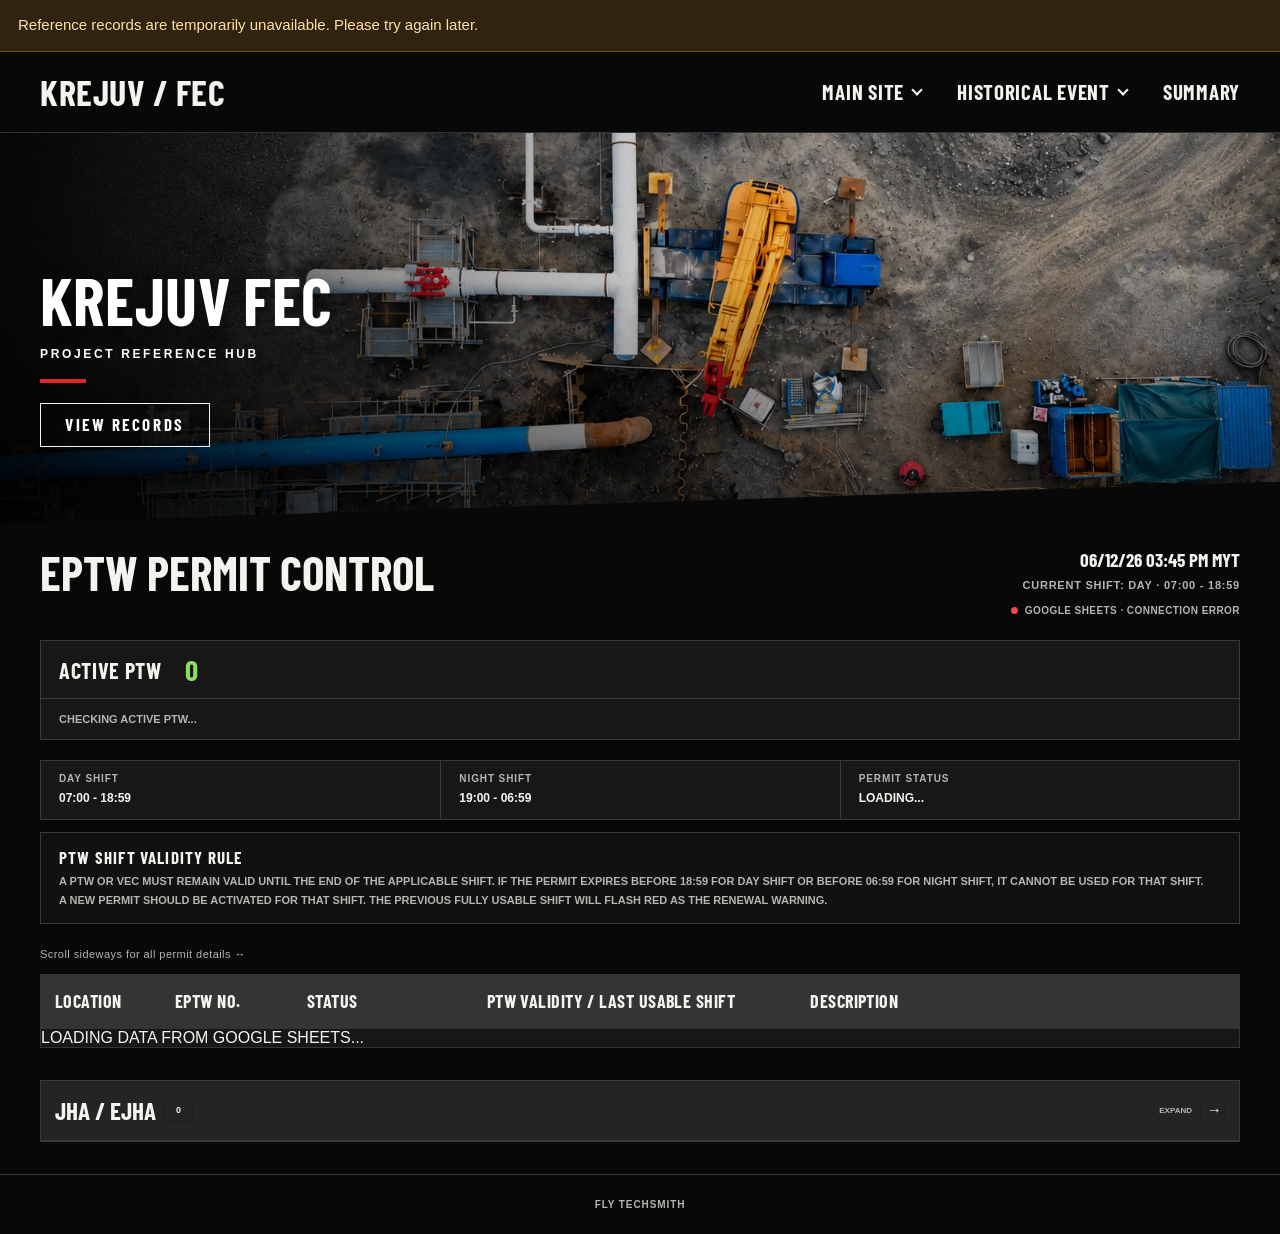
==== index.html @ c91d9a37 "Apply approved industrial theme, photo headers and grouped reference navigation" ====
<!DOCTYPE html>
<html lang="en">

<head>
<meta name="referrer" content="no-referrer">
<meta http-equiv="Content-Security-Policy" content="default-src 'self'; script-src 'self' https://script.google.com/macros/s/ https://script.googleusercontent.com/macros/echo 'sha256-X+Fcyp4tGLknQSuge6B+6JpRHX8fmRHfaYY9aVa7YZg='; connect-src 'none'; frame-src 'none'; style-src 'self' 'unsafe-inline'; img-src 'self' data: https://i.ibb.co; object-src 'none'; base-uri 'none'; form-action 'none'">
<meta charset="UTF-8">

<meta
    name="viewport"
    content="width=device-width, initial-scale=1.0, viewport-fit=cover"
>

<meta name="theme-color" content="#080808">

<title>KREJUV FEC BOOKMARK</title>

<link
    rel="icon"
    type="image/png"
    href="https://i.ibb.co/gbgLwSqg/Chat-GPT-Image-Jul-26-2026-04-53-23-AM-2.png"
>

<link
    rel="shortcut icon"
    type="image/png"
    href="https://i.ibb.co/gbgLwSqg/Chat-GPT-Image-Jul-26-2026-04-53-23-AM-2.png"
>

<link
    rel="apple-touch-icon"
    href="https://i.ibb.co/gbgLwSqg/Chat-GPT-Image-Jul-26-2026-04-53-23-AM-2.png"
>


<style>

/* =========================================================
   ROOT
========================================================= */

:root {
    --bg:#f4f1eb;
    --black:#050505;
    --border:#aaa69f;
    --soft-border:rgba(5,5,5,.10);

    --green:#7fd66f;

    --red:#d00000;
    --red-dark:#980000;
    --red-soft:rgba(208,0,0,.07);

    --amber:#e0a600;

    --outer-margin:30px;
}


/* =========================================================
   RESET
========================================================= */

* {
    margin:0;
    padding:0;
    box-sizing:border-box;
}

html {
    scroll-behavior:smooth;
}

html,
body {
    width:100%;
    min-height:100%;
}

body {
    background:var(--black);
    color:var(--black);
    font-family:Arial,Helvetica,sans-serif;
    overflow-x:hidden;
    overflow-y:auto;
}

button,
a {
    -webkit-tap-highlight-color:transparent;
}

button {
    font-family:inherit;
}


/* =========================================================
   PAGE
========================================================= */

.page {
    width:calc(100% - (var(--outer-margin) * 2));
    min-height:calc(100vh - (var(--outer-margin) * 2));

    margin:var(--outer-margin);

    background:var(--bg);

    overflow:hidden;
}


/* =========================================================
   HERO
========================================================= */

.hero {
    min-height:420px;

    display:flex;
    align-items:center;
    justify-content:center;

    padding:45px 40px;

    text-align:center;
}

.hero-inner {
    width:100%;
}

.hero-title {
    font-family:"Arial Black",Arial,Helvetica,sans-serif;

    font-size:clamp(80px,8.7vw,165px);

    font-weight:900;

    line-height:.80;

    text-transform:uppercase;
}

.krejuv-title {
    display:inline-block;

    letter-spacing:.08em;

    padding-left:.08em;
}

.bookmark-title {
    display:inline-block;

    letter-spacing:-.075em;
}

.hero-subtitle {
    margin-top:35px;

    font-size:clamp(13px,1vw,19px);

    font-weight:700;

    letter-spacing:.16em;
}


/* =========================================================
   DIVIDER
========================================================= */

.section-divider {
    width:100%;
    height:18px;

    background:var(--black);
}


/* =========================================================
   TOP
========================================================= */

.top-section-header {
    display:grid;

    grid-template-columns:1fr 1fr;

    min-height:58px;

    border-bottom:1px solid var(--border);
}

.top-section-header > div {
    display:flex;
    align-items:center;

    padding:0 20px;

    font-family:"Arial Black",Arial,Helvetica,sans-serif;

    font-size:13px;
    font-weight:900;

    letter-spacing:.04em;

    text-transform:uppercase;
}

.top-section-header > div + div {
    border-left:1px solid var(--border);
}

.top-columns {
    display:grid;

    grid-template-columns:1fr 1fr;
}

.top-column {
    min-width:0;

    padding:24px 20px 30px;
}

.top-column + .top-column {
    border-left:1px solid var(--border);
}


/* =========================================================
   MAIN SITE
========================================================= */

.site-item {
    display:block;

    width:fit-content;

    position:relative;

    margin-bottom:7px;

    color:var(--black);

    text-decoration:none;

    font-family:"Arial Black",Arial,Helvetica,sans-serif;

    font-size:clamp(30px,2.45vw,47px);

    font-weight:900;

    line-height:.97;

    letter-spacing:-.055em;

    text-transform:uppercase;

    transition:
        transform .18s ease,
        opacity .18s ease;
}

a.site-item:hover {
    transform:translateX(10px);
}

a.site-item::after {
    content:"↗";

    position:absolute;

    left:calc(100% + 12px);
    top:50%;

    transform:translateY(-50%);

    font-size:.34em;

    opacity:0;

    transition:opacity .18s ease;
}

a.site-item:hover::after {
    opacity:1;
}

.main-site-column:has(a.site-item:hover)
.site-item:not(:hover) {
    opacity:.25;
}

.site-item-static {
    cursor:default;
}

.main-site-separator {
    width:100%;
    height:1px;

    margin:26px 0 18px;

    background:var(--border);
}

.major-activities-label {
    margin-bottom:15px;

    font-family:"Arial Black",Arial,Helvetica,sans-serif;

    font-size:11px;
    font-weight:900;

    letter-spacing:.07em;

    color:rgba(5,5,5,.58);

    text-transform:uppercase;
}

.site-loading {
    font-family:"Arial Black",Arial,Helvetica,sans-serif;

    font-size:16px;
    font-weight:900;

    color:rgba(5,5,5,.40);

    text-transform:uppercase;
}


/* =========================================================
   ACTIVE PTW
========================================================= */

.active-summary-box {
    width:100%;

    border:1px solid var(--soft-border);

    background:rgba(255,255,255,.05);
}

.active-summary-head {
    min-height:50px;

    display:flex;
    align-items:center;
    justify-content:space-between;

    gap:15px;

    padding:12px 14px;

    border-bottom:1px solid var(--soft-border);
}

.active-summary-title {
    font-family:"Arial Black",Arial,Helvetica,sans-serif;

    font-size:14px;
    font-weight:900;

    letter-spacing:.03em;

    text-transform:uppercase;
}

.active-summary-count {
    min-width:31px;
    min-height:25px;

    display:inline-flex;
    align-items:center;
    justify-content:center;

    padding:4px 8px;

    background:var(--green);

    color:var(--black);

    border:1px solid rgba(5,5,5,.25);

    font-family:"Arial Black",Arial,Helvetica,sans-serif;

    font-size:11px;
    font-weight:900;
}

.active-summary-list {
    width:100%;
}

.active-summary-item {
    display:grid;

    grid-template-columns:
        66px
        100px
        minmax(0,1fr);

    align-items:center;

    gap:10px;

    min-height:57px;

    padding:11px 13px;

    color:var(--black);

    text-decoration:none;

    border-bottom:1px solid rgba(5,5,5,.08);

    transition:background .15s ease;
}

.active-summary-item:last-child {
    border-bottom:none;
}

.active-summary-item:hover {
    background:rgba(5,5,5,.045);
}

.active-summary-location {
    font-family:"Arial Black",Arial,Helvetica,sans-serif;

    font-size:13px;
    font-weight:900;

    text-transform:uppercase;
}

.active-summary-number {
    font-family:"Arial Black",Arial,Helvetica,sans-serif;

    font-size:16px;
    font-weight:900;

    letter-spacing:-.02em;
}

.active-summary-number::after {
    content:"↗";

    margin-left:5px;

    font-family:Arial,Helvetica,sans-serif;

    font-size:8px;
}

.active-summary-activity {
    min-width:0;

    font-family:"Arial Black",Arial,Helvetica,sans-serif;

    font-size:12px;
    font-weight:900;

    line-height:1.25;

    color:var(--black);

    text-transform:uppercase;
}

.active-summary-empty {
    padding:18px 14px;

    font-size:10px;
    font-weight:700;

    color:rgba(5,5,5,.45);

    text-transform:uppercase;
}


/* =========================================================
   EPTW HEADER
========================================================= */

.eptw-section {
    width:100%;
}

.eptw-section-head {
    min-height:88px;

    display:flex;

    align-items:center;
    justify-content:space-between;

    gap:30px;

    padding:16px 22px;

    border-bottom:1px solid var(--border);
}

.eptw-section-title {
    font-family:"Arial Black",Arial,Helvetica,sans-serif;

    font-size:clamp(24px,2vw,38px);

    font-weight:900;

    letter-spacing:-.045em;

    text-transform:uppercase;
}

.eptw-live {
    display:flex;

    flex-direction:column;

    align-items:flex-end;

    text-align:right;
}

.live-clock {
    font-family:"Arial Black",Arial,Helvetica,sans-serif;

    font-size:13px;

    font-weight:900;
}

.current-shift {
    margin-top:3px;

    font-size:9px;
    font-weight:900;

    letter-spacing:.07em;

    color:rgba(5,5,5,.52);

    text-transform:uppercase;
}


/* =========================================================
   SYNC
========================================================= */

.sync-line {
    margin-top:9px;

    display:flex;

    align-items:center;

    justify-content:flex-end;

    gap:7px;

    font-size:8px;
    font-weight:900;

    letter-spacing:.055em;

    text-transform:uppercase;
}

.sync-dot {
    width:7px;
    height:7px;

    flex:0 0 auto;

    border-radius:50%;

    background:rgba(5,5,5,.25);
}

.sync-line.is-loading .sync-dot {
    background:var(--amber);

    animation:syncPulse .85s infinite;
}

.sync-line.is-ok .sync-dot {
    background:var(--green);
}

.sync-line.is-error .sync-dot {
    background:var(--red);
}

.sync-line.is-cache .sync-dot {
    background:var(--amber);
}

.sync-text {
    color:rgba(5,5,5,.58);
}

@keyframes syncPulse {
    0%,100% {
        opacity:.3;
    }

    50% {
        opacity:1;
    }
}


/* =========================================================
   SHIFT GUIDE
========================================================= */

.shift-guide {
    display:grid;

    grid-template-columns:
        1fr
        1fr
        1fr;

    border-bottom:1px solid var(--border);
}

.shift-guide-item {
    padding:12px 20px;
}

.shift-guide-item + .shift-guide-item {
    border-left:1px solid var(--border);
}

.shift-guide-label {
    display:block;

    margin-bottom:4px;

    font-size:8px;
    font-weight:900;

    letter-spacing:.09em;

    color:rgba(5,5,5,.50);

    text-transform:uppercase;
}

.shift-guide-value {
    font-size:11px;
    font-weight:900;

    line-height:1.4;

    text-transform:uppercase;
}


/* =========================================================
   RULE
========================================================= */

.ptw-rule-box {
    padding:13px 22px;

    border-bottom:1px solid var(--border);

    background:rgba(5,5,5,.025);
}

.ptw-rule-title {
    font-family:"Arial Black",Arial,Helvetica,sans-serif;

    font-size:9px;
    font-weight:900;

    letter-spacing:.07em;

    text-transform:uppercase;
}

.ptw-rule-text {
    margin-top:5px;

    max-width:1150px;

    font-size:9px;
    font-weight:700;

    line-height:1.5;

    color:rgba(5,5,5,.65);

    text-transform:uppercase;
}


/* =========================================================
   TABLE
========================================================= */

.eptw-table-container {
    padding:22px 22px 30px;

    overflow-x:auto;
}

.eptw-table {
    width:100%;

    border-collapse:collapse;

    table-layout:fixed;

    border:1px solid var(--soft-border);
}

.eptw-table col.location-col {
    width:10%;
}

.eptw-table col.number-col {
    width:11%;
}

.eptw-table col.status-col {
    width:15%;
}

.eptw-table col.validity-col {
    width:27%;
}

.eptw-table col.description-col {
    width:37%;
}

.eptw-table thead th {
    padding:13px 12px;

    border-right:1px solid var(--soft-border);
    border-bottom:1px solid var(--soft-border);

    text-align:left;

    vertical-align:middle;

    font-size:9px;
    font-weight:900;

    letter-spacing:.08em;

    color:rgba(5,5,5,.58);

    text-transform:uppercase;
}

.eptw-table thead th:last-child {
    border-right:none;
}


/* =========================================================
   COLLAPSIBLE SECTION
========================================================= */

.category-row td {
    padding:0;

    border-top:1px solid var(--border);
    border-bottom:1px solid var(--soft-border);

    background:rgba(5,5,5,.035);
}

.section-toggle {
    width:100%;

    min-height:51px;

    display:flex;

    align-items:center;
    justify-content:space-between;

    gap:15px;

    padding:11px 13px;

    border:0;

    background:transparent;

    color:var(--black);

    cursor:pointer;

    text-align:left;
}

.section-toggle:hover {
    background:rgba(5,5,5,.035);
}

.section-toggle-left {
    display:flex;

    align-items:center;

    gap:11px;

    min-width:0;
}

.section-toggle-title {
    font-family:"Arial Black",Arial,Helvetica,sans-serif;

    font-size:14px;
    font-weight:900;

    letter-spacing:.02em;

    text-transform:uppercase;
}

.section-toggle-count {
    min-width:33px;
    height:23px;

    display:inline-flex;

    align-items:center;
    justify-content:center;

    padding:2px 7px;

    border:1px solid rgba(5,5,5,.17);

    font-family:"Arial Black",Arial,Helvetica,sans-serif;

    font-size:9px;
    font-weight:900;

    white-space:nowrap;
}

.section-toggle-right {
    display:flex;

    align-items:center;

    gap:10px;

    flex-shrink:0;
}

.section-toggle-state {
    font-size:8px;
    font-weight:900;

    color:rgba(5,5,5,.48);

    letter-spacing:.06em;

    text-transform:uppercase;
}

.section-toggle-arrow {
    width:25px;
    height:25px;

    display:flex;

    align-items:center;
    justify-content:center;

    border:1px solid rgba(5,5,5,.18);

    font-size:15px;
    font-weight:900;

    line-height:1;

    transition:transform .18s ease;
}


/* DEFAULT = COLLAPSED */

.category-row.is-collapsed
.section-toggle-arrow {
    transform:rotate(-90deg);
}

.section-data-row.section-hidden {
    display:none;
}


/* =========================================================
   PTW ROW
========================================================= */

.ptw-data-row td {
    padding:14px 12px;

    border-right:1px solid var(--soft-border);
    border-bottom:1px solid var(--soft-border);

    vertical-align:top;
}

.ptw-data-row td:last-child {
    border-right:none;
}

.location-merged {
    vertical-align:top !important;

    background:rgba(255,255,255,.08);

    border-right:
        1px solid
        var(--soft-border)
        !important;
}

.location-name {
    position:sticky;

    top:15px;

    font-family:"Arial Black",Arial,Helvetica,sans-serif;

    font-size:16px;
    font-weight:900;

    line-height:1.1;

    letter-spacing:-.025em;

    text-transform:uppercase;
}


/* =========================================================
   PTW NUMBER
========================================================= */

.ptw-number {
    display:inline-block;

    color:var(--black);

    text-decoration:none;

    font-family:"Arial Black",Arial,Helvetica,sans-serif;

    font-size:clamp(17px,1.2vw,23px);

    font-weight:900;

    line-height:1;

    letter-spacing:-.035em;
}

.ptw-number::after {
    content:"↗";

    margin-left:6px;

    font-family:Arial,Helvetica,sans-serif;

    font-size:.45em;

    opacity:0;
}

.ptw-number:hover::after,
.ptw-number:focus::after {
    opacity:1;
}


/* =========================================================
   STATUS
========================================================= */

.status-badge {
    display:inline-flex;

    align-items:center;

    min-height:28px;

    padding:6px 9px;

    border:1px solid rgba(5,5,5,.20);

    font-size:8px;
    font-weight:900;

    line-height:1.2;

    letter-spacing:.06em;

    text-transform:uppercase;
}

.status-note {
    margin-top:9px;

    font-size:8.5px;
    font-weight:700;

    line-height:1.45;

    color:rgba(5,5,5,.60);

    text-transform:uppercase;
}

.ptw-data-row.is-active .status-badge {
    background:var(--green);
    border-color:rgba(5,5,5,.35);
}

.ptw-data-row.is-upcoming .status-badge {
    border-style:dashed;
    background:transparent;
}

.ptw-data-row.is-next-last {
    box-shadow:inset 6px 0 0 var(--red);
}

.ptw-data-row.is-next-last .status-badge {
    background:var(--red);
    border-color:var(--red);
    color:#fff;

    animation:redFlash .9s infinite;
}

.ptw-data-row.is-next-last .status-note {
    color:var(--red);
    font-weight:900;
}

.ptw-data-row.is-last-shift {
    box-shadow:inset 8px 0 0 var(--red);
}

.ptw-data-row.is-last-shift .status-badge {
    background:var(--red);
    border-color:var(--red);
    color:#fff;

    animation:redFlash .75s infinite;
}

.ptw-data-row.is-last-shift .status-note {
    padding:8px 9px;

    background:var(--red);

    color:#fff;

    font-weight:900;

    animation:redBlockFlash .75s infinite;
}

.ptw-data-row.is-shift-invalid {
    box-shadow:inset 8px 0 0 var(--red-dark);

    background:var(--red-soft);
}

.ptw-data-row.is-shift-invalid .status-badge {
    background:var(--red-dark);

    color:#fff;
}

.ptw-data-row.is-shift-invalid .status-note {
    padding:8px 9px;

    background:var(--red-dark);

    color:#fff;

    font-weight:900;
}

.ptw-data-row.is-expired {
    opacity:.46;
}

.ptw-data-row.is-expired:hover {
    opacity:.76;
}

.ptw-data-row.is-expired .status-badge {
    background:rgba(5,5,5,.07);
}

.ptw-data-row.is-vec-expired {
    opacity:.68;

    box-shadow:inset 6px 0 0 var(--black);
}

.ptw-data-row.is-vec-expired .status-badge {
    background:var(--black);

    color:var(--bg);
}

@keyframes redFlash {

    0%,
    45% {
        background:var(--red);
        color:#fff;
        opacity:1;
    }

    50%,
    100% {
        background:transparent;
        color:var(--red);
        opacity:.38;
    }

}

@keyframes redBlockFlash {

    0%,
    45% {
        background:var(--red);
        color:#fff;
    }

    50%,
    100% {
        background:rgba(208,0,0,.08);
        color:var(--red);
    }

}


/* =========================================================
   VALIDITY
========================================================= */

.validity-label {
    display:block;

    margin-bottom:3px;

    font-size:7.5px;
    font-weight:900;

    letter-spacing:.08em;

    color:rgba(5,5,5,.45);

    text-transform:uppercase;
}

.validity-value {
    font-size:9px;
    font-weight:700;

    line-height:1.45;

    text-transform:uppercase;
}

.last-usable {
    margin-top:11px;

    padding-top:9px;

    border-top:1px solid rgba(5,5,5,.08);
}

.last-usable-value {
    font-size:9px;
    font-weight:900;

    line-height:1.45;

    text-transform:uppercase;
}

.expiry-rule-note {
    margin-top:7px;

    font-size:7.5px;
    font-weight:700;

    line-height:1.45;

    color:rgba(5,5,5,.55);

    text-transform:uppercase;
}

.description-text {
    font-size:9px;

    line-height:1.55;

    color:rgba(5,5,5,.69);

    text-transform:uppercase;
}


/* =========================================================
   EQUIPMENT
========================================================= */

.tower-equipment-box {
    margin-top:14px;

    border:1px solid rgba(5,5,5,.16);

    background:rgba(5,5,5,.025);
}

.tower-equipment-title,
.tower-equipment-row {
    display:grid;

    grid-template-columns:1fr 110px;
}

.tower-equipment-title {
    background:rgba(5,5,5,.04);

    border-bottom:1px solid rgba(5,5,5,.12);
}

.tower-equipment-title > div,
.tower-equipment-name,
.tower-equipment-expiry {
    padding:8px 9px;
}

.tower-equipment-title > div {
    font-size:7.5px;
    font-weight:900;

    letter-spacing:.07em;

    text-transform:uppercase;
}

.tower-equipment-row + .tower-equipment-row {
    border-top:1px solid rgba(5,5,5,.08);
}

.tower-equipment-name {
    font-size:8px;

    font-weight:800;

    line-height:1.35;

    text-transform:uppercase;
}

.tower-equipment-expiry {
    border-left:1px solid rgba(5,5,5,.08);

    font-size:8px;
    font-weight:900;

    text-transform:uppercase;
}


/* =========================================================
   VEC
========================================================= */

.vec-dependency {
    margin-top:12px;

    padding:11px;

    border:1px solid rgba(5,5,5,.15);

    background:rgba(5,5,5,.025);
}

.vec-dependency-title {
    margin-bottom:8px;

    font-size:8px;
    font-weight:900;

    text-transform:uppercase;
}

.vec-number {
    display:inline-block;

    color:var(--black);

    text-decoration:none;

    font-family:"Arial Black",Arial,Helvetica,sans-serif;

    font-size:14px;
    font-weight:900;
}

.vec-description,
.vec-validity,
.vec-status-note,
.effective-validity {
    margin-top:7px;

    font-size:8px;

    line-height:1.45;

    text-transform:uppercase;
}

.vec-status-line {
    margin-top:10px;

    padding-top:9px;

    border-top:1px solid rgba(5,5,5,.09);
}

.vec-status-badge {
    display:inline-flex;

    padding:5px 8px;

    border:1px solid rgba(5,5,5,.20);

    font-size:7.5px;
    font-weight:900;

    text-transform:uppercase;
}

.vec-dependency.vec-active .vec-status-badge {
    background:var(--green);
}

.vec-dependency.vec-expired {
    opacity:.55;
}


/* =========================================================
   JHA / EJHA
========================================================= */

.ejha-bottom-section {
    margin:0 22px 30px;

    border:1px solid var(--soft-border);

    background:rgba(255,255,255,.04);
}

.ejha-bottom-title {
    width:100%;

    min-height:52px;

    display:flex;

    align-items:center;
    justify-content:space-between;

    gap:15px;

    padding:11px 14px;

    border:0;
    border-bottom:1px solid var(--soft-border);

    background:transparent;

    color:var(--black);

    cursor:pointer;

    text-align:left;
}

.ejha-title-left,
.ejha-title-right {
    display:flex;

    align-items:center;

    gap:8px;
}

.ejha-bottom-title-text {
    font-family:"Arial Black",Arial,Helvetica,sans-serif;

    font-size:14px;
    font-weight:900;

    text-transform:uppercase;
}

.ejha-count {
    min-width:29px;
    min-height:23px;

    display:inline-flex;

    align-items:center;
    justify-content:center;

    padding:2px 7px;

    border:1px solid rgba(5,5,5,.18);

    font-size:9px;
    font-weight:900;
}

.ejha-state {
    font-size:8px;
    font-weight:900;

    color:rgba(5,5,5,.48);

    text-transform:uppercase;
}

.ejha-arrow {
    width:25px;
    height:25px;

    display:flex;

    align-items:center;
    justify-content:center;

    border:1px solid rgba(5,5,5,.18);

    font-size:15px;
    font-weight:900;

    transition:transform .18s ease;
}


/* JHA DEFAULT COLLAPSED */

.ejha-bottom-section.is-collapsed
.ejha-arrow {
    transform:rotate(-90deg);
}

.ejha-bottom-section.is-collapsed
.ejha-items {
    display:none;
}

.ejha-bottom-item {
    padding:18px 16px 20px;
}

.ejha-bottom-item + .ejha-bottom-item {
    border-top:1px solid var(--soft-border);
}

.ejha-type-label {
    margin-bottom:7px;

    font-size:9px;
    font-weight:900;

    color:rgba(5,5,5,.55);

    text-transform:uppercase;
}

.ejha-bottom-number {
    display:inline-block;

    color:var(--black);

    text-decoration:none;

    font-family:"Arial Black",Arial,Helvetica,sans-serif;

    font-size:clamp(22px,1.75vw,32px);

    font-weight:900;

    line-height:1;
}

.ejha-bottom-number::after {
    content:"↗";

    margin-left:8px;

    font-size:.4em;
}

.ejha-bottom-description {
    margin-top:11px;

    max-width:1200px;

    font-size:9px;

    line-height:1.55;

    color:rgba(5,5,5,.68);

    text-transform:uppercase;
}


/* =========================================================
   TOOLTIP
========================================================= */

.tooltip {
    position:fixed;

    width:min(600px,calc(100vw - 80px));

    padding:22px;

    background:var(--black);

    color:var(--bg);

    font-size:12px;
    font-weight:700;

    line-height:1.55;

    text-transform:uppercase;

    z-index:9999;

    pointer-events:none;

    opacity:0;

    visibility:hidden;

    transform:translateY(8px);

    box-shadow:0 16px 40px rgba(0,0,0,.22);
}

.tooltip.active {
    opacity:1;

    visibility:visible;

    transform:translateY(0);
}

.tooltip-number {
    display:block;

    margin-bottom:11px;

    font-family:"Arial Black",Arial,Helvetica,sans-serif;

    font-size:20px;
    font-weight:900;
}


/* =========================================================
   FOOTER
========================================================= */

.footer {
    min-height:58px;

    display:flex;

    align-items:center;
    justify-content:center;

    border-top:1px solid var(--border);

    font-family:"Arial Black",Arial,Helvetica,sans-serif;

    font-size:10px;
    font-weight:900;

    letter-spacing:.09em;

    text-transform:uppercase;
}


/* =========================================================
   LAPTOP
========================================================= */

@media
(max-height:800px)
and
(min-width:801px) {

    :root {
        --outer-margin:20px;
    }

    .hero {
        min-height:340px;
    }

    .hero-title {
        font-size:clamp(65px,8vw,130px);
    }

}


/* =========================================================
   MOBILE
========================================================= */

@media(max-width:800px) {

    :root {
        --outer-margin:12px;
    }

    .page {
        width:calc(100% - (var(--outer-margin) * 2));

        margin:var(--outer-margin);
    }

    .hero {
        min-height:300px;

        padding:35px 12px;
    }

    .hero-title {
        font-size:clamp(42px,12vw,90px);

        line-height:.84;
    }

    .hero-subtitle {
        margin-top:25px;

        font-size:12px;
    }

    .section-divider {
        height:14px;
    }

    .top-section-header {
        display:none;
    }

    .top-columns {
        display:block;
    }

    .top-column {
        padding:19px 16px 25px;
    }

    .top-column + .top-column {
        border-left:none;

        border-top:1px solid var(--border);
    }

    .top-column::before {
        display:block;

        margin-bottom:18px;

        font-family:"Arial Black",Arial,Helvetica,sans-serif;

        font-size:14px;
        font-weight:900;

        text-transform:uppercase;
    }

    .top-column:nth-child(1)::before {
        content:"MAIN SITE";
    }

    .top-column:nth-child(2)::before {
        content:"ACTIVE PTW";
    }

    .site-item {
        font-size:clamp(27px,7vw,44px);
    }

    .active-summary-item {
        grid-template-columns:
            58px
            90px
            minmax(0,1fr);

        gap:8px;

        min-height:60px;
    }

    .active-summary-location {
        font-size:12px;
    }

    .active-summary-number {
        font-size:15px;
    }

    .active-summary-activity {
        font-size:11px;
    }

    .eptw-section-head {
        align-items:flex-start;

        flex-direction:column;

        padding:17px 16px;
    }

    .eptw-live {
        align-items:flex-start;

        text-align:left;
    }

    .sync-line {
        justify-content:flex-start;
    }

    .shift-guide {
        grid-template-columns:1fr;
    }

    .shift-guide-item + .shift-guide-item {
        border-left:none;

        border-top:1px solid var(--border);
    }

    .ptw-rule-box {
        padding:12px 16px;
    }

    .eptw-table-container {
        padding:16px;
    }

    .eptw-table,
    .eptw-table tbody,
    .eptw-table tr,
    .eptw-table td {
        display:block;

        width:100%;
    }

    .eptw-table colgroup,
    .eptw-table thead {
        display:none;
    }

    .category-row {
        display:block;

        margin-bottom:10px;
    }

    .category-row td {
        display:block;

        border:1px solid var(--soft-border);
    }

    .section-toggle-state {
        display:none;
    }

    .location-merged {
        display:none !important;
    }

    .ptw-data-row {
        position:relative;

        margin-bottom:14px;

        padding-top:42px;

        border:1px solid var(--soft-border);
    }

    .ptw-data-row::before {
        content:attr(data-location);

        position:absolute;

        top:0;
        left:0;
        right:0;

        min-height:42px;

        display:flex;

        align-items:center;

        padding:9px 12px;

        border-bottom:1px solid var(--soft-border);

        font-family:"Arial Black",Arial,Helvetica,sans-serif;

        font-size:14px;
        font-weight:900;

        text-transform:uppercase;
    }

    .ptw-data-row td {
        width:100%;

        border-right:none;
    }

    .ptw-data-row td::before {
        content:attr(data-label);

        display:block;

        margin-bottom:7px;

        font-size:7.5px;
        font-weight:900;

        color:rgba(5,5,5,.45);

        text-transform:uppercase;
    }

    .ejha-bottom-section {
        margin:0 16px 24px;
    }

    .ejha-state {
        display:none;
    }

    .tooltip {
        width:calc(100vw - 40px);

        padding:18px;

        font-size:11px;
    }

}


@media(max-width:480px) {

    :root {
        --outer-margin:8px;
    }

    .hero {
        min-height:270px;

        padding:25px 8px;
    }

    .hero-title {
        font-size:clamp(36px,11vw,62px);
    }

    .active-summary-item {
        grid-template-columns:
            50px
            82px
            minmax(0,1fr);

        gap:6px;
    }

    .active-summary-location {
        font-size:11px;
    }

    .active-summary-number {
        font-size:14px;
    }

    .active-summary-activity {
        font-size:10px;
    }

    .section-toggle-count {
        display:none;
    }

    .footer {
        min-height:50px;

        font-size:9px;
    }

}

</style>

<link rel="stylesheet" href="public-data.css">
<script src="public-config.js"></script>
<script src="public-data.js"></script>
<link rel="stylesheet" href="site-theme.css">
<script src="site-theme.js"></script>
</head>


<body class="page-overview" data-page="overview">
<div id="public-data-status" role="status" aria-live="polite" hidden></div>
<div id="public-app">
<a class="site-skip" href="#eptw-control">Skip to records</a>
<header class="site-header">
  <div class="site-header__inner">
    <a class="site-brand" href="./" aria-label="KREJUV FEC home">KREJUV / FEC</a>
    <button id="site-menu-toggle" class="site-menu-toggle" type="button" aria-label="Open navigation" aria-expanded="false" aria-controls="site-navigation"><span></span><span></span><span></span></button>
    <nav id="site-navigation" class="site-nav" aria-label="Reference navigation">
      <div class="site-dropdown">
        <button class="site-dropdown-toggle" type="button" aria-expanded="false" aria-controls="main-site-links">MAIN SITE</button>
        <div id="main-site-links" class="site-dropdown__panel" hidden><span class="site-menu-empty">Loading reference links…</span></div>
      </div>
      <div class="site-dropdown">
        <button class="site-dropdown-toggle" type="button" aria-expanded="false" aria-controls="historical-event-links">HISTORICAL EVENT</button>
        <div id="historical-event-links" class="site-dropdown__panel" hidden><span class="site-menu-empty">Loading reference links…</span></div>
      </div>
      <a class="site-nav__link" href="./SUMMARY/">SUMMARY</a>
    </nav>
  </div>
</header>


<div class="page">


<section class="site-hero" aria-labelledby="site-hero-heading">
  <img class="site-hero__image" src="assets/hero-yard.webp" width="1672" height="941" alt="Aerial pipeline worksite with white pipework and a yellow crane" fetchpriority="high">
  <div class="site-hero__content">
    <h1 id="site-hero-heading" class="site-hero__title">KREJUV FEC</h1>
    <p class="site-hero__subtitle">PROJECT REFERENCE HUB</p>
    <a class="site-hero__action" href="#eptw-control">VIEW RECORDS</a>
  </div>
</section>

<main class="eptw-section" id="eptw-control" tabindex="-1">


<div class="eptw-section-head">

    <div class="eptw-section-title">
        EPTW PERMIT CONTROL
    </div>


    <div class="eptw-live">

        <div
            id="liveClock"
            class="live-clock"
        >
            --
        </div>


        <div
            id="currentShift"
            class="current-shift"
        >
            --
        </div>


        <div
            id="syncLine"
            class="sync-line is-loading"
        >

            <span class="sync-dot"></span>

            <span
                id="syncText"
                class="sync-text"
            >
                GOOGLE SHEETS · CONNECTING
            </span>

        </div>

    </div>

</div>

<div class="active-summary-box">

        <div class="active-summary-head">

            <div class="active-summary-title">
                ACTIVE PTW
            </div>

            <div
                id="activePtwCount"
                class="active-summary-count"
            >
                0
            </div>

        </div>


        <div
            id="activePtwList"
            class="active-summary-list"
        >

            <div class="active-summary-empty">
                CHECKING ACTIVE PTW...
            </div>

        </div>

    </div>


<div class="shift-guide">

    <div class="shift-guide-item">

        <span class="shift-guide-label">
            DAY SHIFT
        </span>

        <span class="shift-guide-value">
            07:00 - 18:59
        </span>

    </div>


    <div class="shift-guide-item">

        <span class="shift-guide-label">
            NIGHT SHIFT
        </span>

        <span class="shift-guide-value">
            19:00 - 06:59
        </span>

    </div>


    <div class="shift-guide-item">

        <span class="shift-guide-label">
            PERMIT STATUS
        </span>

        <span
            id="permitSummary"
            class="shift-guide-value"
        >
            LOADING...
        </span>

    </div>

</div>


<div class="ptw-rule-box">

    <div class="ptw-rule-title">
        PTW SHIFT VALIDITY RULE
    </div>

    <div class="ptw-rule-text">

        A PTW OR VEC MUST REMAIN VALID UNTIL THE END OF THE APPLICABLE SHIFT.
        IF THE PERMIT EXPIRES BEFORE 18:59 FOR DAY SHIFT OR BEFORE 06:59 FOR NIGHT SHIFT,
        IT CANNOT BE USED FOR THAT SHIFT.
        A NEW PERMIT SHOULD BE ACTIVATED FOR THAT SHIFT.
        THE PREVIOUS FULLY USABLE SHIFT WILL FLASH RED AS THE RENEWAL WARNING.

    </div>

</div>


<div class="eptw-table-container" tabindex="0" role="region" aria-label="Permit records, scroll sideways to view every column">
<span class="site-scroll-hint">Scroll sideways for all permit details ↔</span>

<table class="eptw-table">


<colgroup>

    <col class="location-col">

    <col class="number-col">

    <col class="status-col">

    <col class="validity-col">

    <col class="description-col">

</colgroup>


<thead>

<tr>

    <th>LOCATION</th>

    <th>EPTW NO.</th>

    <th>STATUS</th>

    <th>
        PTW VALIDITY / LAST USABLE SHIFT
    </th>

    <th>DESCRIPTION</th>

</tr>

</thead>


<tbody id="ptwTableBody">

<tr>

    <td colspan="5">
        LOADING DATA FROM GOOGLE SHEETS...
    </td>

</tr>

</tbody>


</table>

</div>


<!-- JHA / EJHA STARTS COLLAPSED -->

<div
    id="jhaSection"
    class="ejha-bottom-section is-collapsed"
>

    <button
        id="jhaToggle"
        class="ejha-bottom-title"
        type="button"
        aria-expanded="false"
    >

        <span class="ejha-title-left">

            <span class="ejha-bottom-title-text">
                JHA / EJHA
            </span>

            <span
                id="jhaCount"
                class="ejha-count"
            >
                0
            </span>

        </span>


        <span class="ejha-title-right">

            <span
                id="jhaState"
                class="ejha-state"
            >
                EXPAND
            </span>

            <span class="ejha-arrow">
                ↓
            </span>

        </span>

    </button>


    <div
        id="jhaItems"
        class="ejha-items"
    ></div>

</div>


</main>


<footer class="footer">
    FLY TECHSMITH
</footer>


</div>


<div
    id="tooltip"
    class="tooltip"
>

    <span
        id="tooltipNumber"
        class="tooltip-number"
    ></span>

    <span
        id="tooltipDescription"
    ></span>

</div>


<script>

/* =========================================================
   CONFIG
========================================================= */




const AUTO_REFRESH_MS =
    60000;


const MALAYSIA_OFFSET_MS =
    8 * 60 * 60 * 1000;


/* =========================================================
   DATA COLUMN POSITION
========================================================= */

const DATA_INDEX = {

    TYPE:0,

    SECTION:1,

    LOCATION:2,

    NUMBER:3,

    START:4,

    END:5,

    DESCRIPTION:6,

    URL:7,

    VEC_NO:8,

    VEC_START:9,

    VEC_END:10,

    VEC_DESCRIPTION:11,

    VEC_URL:12

};


const DATA_HEADERS = [

    "TYPE",
    "SECTION",
    "LOCATION",
    "NUMBER",
    "START",
    "END",
    "DESCRIPTION",
    "URL",
    "VEC_NO",
    "VEC_START",
    "VEC_END",
    "VEC_DESCRIPTION",
    "VEC_URL"

];


const EQUIPMENT_HEADERS = [

    "PTW_NO",
    "LOCATION",
    "EQUIPMENT",
    "EXPIRY_DATE"

];


const BOOKMARK_HEADERS = [

    "SECTION",
    "NAME",
    "URL",
    "ORDER"

];




/* =========================================================
   CURRENT DATA
========================================================= */

let CURRENT_DATA = [];

let CURRENT_EQUIPMENT = [];

let CURRENT_BOOKMARKS = [];

let refreshInProgress = false;


/* =========================================================
   HEADER
========================================================= */

function normalizeHeader(
    value
) {

    return String(
        value ?? ""
    )
    .trim()
    .toUpperCase()
    .replace(
        /[^A-Z0-9]+/g,
        "_"
    )
    .replace(
        /^_+|_+$/g,
        ""
    );

}




/* =========================================================
   READ CELL
========================================================= */

function readGvizCell(
    cell
) {

    if (
        !cell
    ) {

        return "";

    }


    if (
        typeof cell.v === "string" &&
        /^Date\(/.test(
            cell.v
        )
    ) {

        return cell.v;

    }


    if (
        cell.f !== undefined &&
        cell.f !== null &&
        String(
            cell.f
        ).trim() !== ""
    ) {

        return String(
            cell.f
        ).trim();

    }


    if (
        cell.v !== undefined &&
        cell.v !== null
    ) {

        return String(
            cell.v
        ).trim();

    }


    return "";

}


/* =========================================================
   GVIZ OBJECT
========================================================= */

function gvizToObjects(
    result,
    expectedHeaders = []
) {

    if (
        !result ||
        !result.table
    ) {

        return [];

    }


    const table =
        result.table;


    const googleHeaders =
        table.cols.map(
            (
                col,
                index
            ) => {

                return (
                    normalizeHeader(
                        col.label ||
                        ""
                    )
                    ||
                    expectedHeaders[
                        index
                    ]
                    ||
                    (
                        "COL_" +
                        index
                    )
                );

            }
        );


    const output =
        [];


    table.rows.forEach(
        row => {


            const cells =
                [];


            for (
                let index = 0;
                index < table.cols.length;
                index++
            ) {

                cells[
                    index
                ] =
                    readGvizCell(
                        row.c[
                            index
                        ]
                    );

            }


            if (
                !cells.some(
                    value =>
                        String(
                            value
                        ).trim() !== ""
                )
            ) {

                return;

            }


            const item =
                {
                    __cells:cells
                };


            googleHeaders.forEach(
                (
                    header,
                    index
                ) => {

                    item[
                        header
                    ] =
                        cells[
                            index
                        ] ||
                        "";

                }
            );


            expectedHeaders.forEach(
                (
                    header,
                    index
                ) => {

                    item[
                        header
                    ] =
                        cells[
                            index
                        ] ||
                        "";

                }
            );


            output.push(
                item
            );

        }
    );


    return output;

}


/* =========================================================
   FETCH SHEET
========================================================= */

async function fetchSheet(sheetName, expectedHeaders) {
    const result = await PublicData.readTable("main", { sheetName });
    return gvizToObjects(result, expectedHeaders);
}


/* =========================================================
   ESCAPE
========================================================= */

function escapeHtml(
    value
) {

    return String(
        value ?? ""
    )
    .replace(
        /&/g,
        "&amp;"
    )
    .replace(
        /</g,
        "&lt;"
    )
    .replace(
        />/g,
        "&gt;"
    )
    .replace(
        /"/g,
        "&quot;"
    )
    .replace(
        /'/g,
        "&#039;"
    );

}


/* =========================================================
   SAFE URL
========================================================= */

function safeUrl(
    value
) {

    const text =
        String(
            value ?? ""
        ).trim();


    if (
        !text
    ) {

        return "";

    }


    try {

        const url =
            new URL(
                text
            );


        if (
            url.protocol !== "https:" &&
            url.protocol !== "http:"
        ) {

            return "";

        }


        return url.href;

    }

    catch(error) {

        return "";

    }

}


/* =========================================================
   FIELD
========================================================= */

function getFirstField(
    row,
    names
) {

    for (
        const name of names
    ) {

        const key =
            normalizeHeader(
                name
            );


        if (
            row[
                key
            ] !== undefined &&
            row[
                key
            ] !== null &&
            String(
                row[
                    key
                ]
            ).trim() !== ""
        ) {

            return String(
                row[
                    key
                ]
            ).trim();

        }

    }


    return "";

}


function getCellByIndex(
    row,
    index
) {

    if (
        !row ||
        !Array.isArray(
            row.__cells
        )
    ) {

        return "";

    }


    return String(
        row.__cells[
            index
        ] ??
        ""
    ).trim();

}


function getDataField(
    row,
    header,
    index
) {

    const direct =
        getFirstField(
            row,
            [
                header
            ]
        );


    return (
        direct ||
        getCellByIndex(
            row,
            index
        )
    );

}


/* =========================================================
   NUMBER
========================================================= */

function getRecordNumber(
    row
) {

    const columnD =
        getCellByIndex(
            row,
            DATA_INDEX.NUMBER
        );


    if (
        columnD
    ) {

        return columnD;

    }


    return getFirstField(
        row,
        [
            "NUMBER",
            "EPTW_NO",
            "PTW_NO",
            "JHA_NO",
            "EJHA_NO",
            "NO",
            "NO."
        ]
    );

}


function cleanDisplayNumber(
    value
) {

    return String(
        value ?? ""
    )
    .trim()
    .replace(
        /^EJHA[\s:#-]*/i,
        ""
    )
    .replace(
        /^JHA[\s:#-]*/i,
        ""
    )
    .replace(
        /^EPTW[\s:#-]*/i,
        ""
    )
    .replace(
        /^PTW[\s:#-]*/i,
        ""
    )
    .trim();

}


/* =========================================================
   NORMALIZE ROW
========================================================= */

function normalizeDataRow(
    raw
) {

    const number =
        getRecordNumber(
            raw
        );


    return {

        type:
            getDataField(
                raw,
                "TYPE",
                DATA_INDEX.TYPE
            ).toUpperCase(),

        section:
            getDataField(
                raw,
                "SECTION",
                DATA_INDEX.SECTION
            ),

        location:
            getDataField(
                raw,
                "LOCATION",
                DATA_INDEX.LOCATION
            ),

        number,

        displayNumber:
            cleanDisplayNumber(
                number
            ),

        start:
            getDataField(
                raw,
                "START",
                DATA_INDEX.START
            ),

        end:
            getDataField(
                raw,
                "END",
                DATA_INDEX.END
            ),

        description:
            getDataField(
                raw,
                "DESCRIPTION",
                DATA_INDEX.DESCRIPTION
            ),

        url:
            safeUrl(
                getDataField(
                    raw,
                    "URL",
                    DATA_INDEX.URL
                )
            ),

        vecNo:
            getDataField(
                raw,
                "VEC_NO",
                DATA_INDEX.VEC_NO
            ),

        vecStart:
            getDataField(
                raw,
                "VEC_START",
                DATA_INDEX.VEC_START
            ),

        vecEnd:
            getDataField(
                raw,
                "VEC_END",
                DATA_INDEX.VEC_END
            ),

        vecDescription:
            getDataField(
                raw,
                "VEC_DESCRIPTION",
                DATA_INDEX.VEC_DESCRIPTION
            ),

        vecUrl:
            safeUrl(
                getDataField(
                    raw,
                    "VEC_URL",
                    DATA_INDEX.VEC_URL
                )
            )

    };

}


/* =========================================================
   DATE
========================================================= */

function parseGoogleDateValue(
    value
) {

    const text =
        String(
            value ?? ""
        ).trim();


    const match =
        text.match(
            /^Date\((\d+),\s*(\d+),\s*(\d+)(?:,\s*(\d+),\s*(\d+)(?:,\s*(\d+))?)?\)$/
        );


    if (
        !match
    ) {

        return null;

    }


    return new Date(

        Date.UTC(
            Number(
                match[1]
            ),
            Number(
                match[2]
            ),
            Number(
                match[3]
            ),
            Number(
                match[4] ||
                0
            ),
            Number(
                match[5] ||
                0
            ),
            Number(
                match[6] ||
                0
            )
        )
        -
        MALAYSIA_OFFSET_MS

    );

}


function parseTextDate(
    value
) {

    const text =
        String(
            value ?? ""
        ).trim();


    if (
        !text
    ) {

        return null;

    }


    const match =
        text.match(
            /^(\d{1,2})\/(\d{1,2})\/(\d{2}|\d{4})\s+(\d{1,2}):(\d{2})(?::(\d{2}))?\s*(AM|PM|A\.M\.|P\.M\.|a\.m\.|p\.m\.)$/i
        );


    if (
        match
    ) {

        const day =
            Number(
                match[1]
            );


        const month =
            Number(
                match[2]
            );


        let year =
            Number(
                match[3]
            );


        let hour =
            Number(
                match[4]
            );


        const minute =
            Number(
                match[5]
            );


        const second =
            Number(
                match[6] ||
                0
            );


        const period =
            String(
                match[7]
            )
            .replace(
                /\./g,
                ""
            )
            .toUpperCase();


        if (
            year <
            100
        ) {

            year +=
                2000;

        }


        if (
            period === "AM" &&
            hour === 12
        ) {

            hour =
                0;

        }


        if (
            period === "PM" &&
            hour !== 12
        ) {

            hour +=
                12;

        }


        return new Date(

            Date.UTC(
                year,
                month - 1,
                day,
                hour,
                minute,
                second
            )
            -
            MALAYSIA_OFFSET_MS

        );

    }


    const date =
        new Date(
            text
        );


    if (
        !Number.isNaN(
            date.getTime()
        )
    ) {

        return date;

    }


    return null;

}


function parseAnyDate(
    value
) {

    return (
        parseGoogleDateValue(
            value
        )
        ||
        parseTextDate(
            value
        )
    );

}


/* =========================================================
   MALAYSIA DATE
========================================================= */

function getMalaysiaParts(
    date
) {

    const shifted =
        new Date(
            date.getTime() +
            MALAYSIA_OFFSET_MS
        );


    return {

        year:
            shifted.getUTCFullYear(),

        month:
            shifted.getUTCMonth() +
            1,

        day:
            shifted.getUTCDate(),

        hour:
            shifted.getUTCHours(),

        minute:
            shifted.getUTCMinutes()

    };

}


function two(
    value
) {

    return String(
        value
    ).padStart(
        2,
        "0"
    );

}


function formatDateOnly(
    date
) {

    const p =
        getMalaysiaParts(
            date
        );


    return (
        two(
            p.day
        ) +
        "/" +
        two(
            p.month
        ) +
        "/" +
        String(
            p.year
        ).slice(
            -2
        )
    );

}


function formatTime24(
    date
) {

    const p =
        getMalaysiaParts(
            date
        );


    return (
        two(
            p.hour
        ) +
        ":" +
        two(
            p.minute
        )
    );

}


function formatDateTime(
    date
) {

    const p =
        getMalaysiaParts(
            date
        );


    let hour =
        p.hour;


    const period =
        hour >= 12
        ?
        "PM"
        :
        "AM";


    hour %=
        12;


    if (
        hour === 0
    ) {

        hour =
            12;

    }


    return (
        two(
            p.day
        ) +
        "/" +
        two(
            p.month
        ) +
        "/" +
        String(
            p.year
        ).slice(
            -2
        ) +
        " " +
        two(
            hour
        ) +
        ":" +
        two(
            p.minute
        ) +
        " " +
        period
    );

}


/* =========================================================
   SHIFT
========================================================= */

function makeMalaysiaDate(
    year,
    month,
    day,
    hour,
    minute
) {

    return new Date(

        Date.UTC(
            year,
            month - 1,
            day,
            hour,
            minute
        )
        -
        MALAYSIA_OFFSET_MS

    );

}


function getShift(
    date
) {

    const p =
        getMalaysiaParts(
            date
        );


    let type;
    let start;
    let end;


    if (
        p.hour >= 7 &&
        p.hour < 19
    ) {

        type =
            "DAY SHIFT";


        start =
            makeMalaysiaDate(
                p.year,
                p.month,
                p.day,
                7,
                0
            );


        end =
            makeMalaysiaDate(
                p.year,
                p.month,
                p.day,
                18,
                59
            );

    }

    else if (
        p.hour >= 19
    ) {

        type =
            "NIGHT SHIFT";


        const tomorrow =
            new Date(
                Date.UTC(
                    p.year,
                    p.month - 1,
                    p.day + 1
                )
            );


        start =
            makeMalaysiaDate(
                p.year,
                p.month,
                p.day,
                19,
                0
            );


        end =
            makeMalaysiaDate(
                tomorrow.getUTCFullYear(),
                tomorrow.getUTCMonth() + 1,
                tomorrow.getUTCDate(),
                6,
                59
            );

    }

    else {

        type =
            "NIGHT SHIFT";


        const yesterday =
            new Date(
                Date.UTC(
                    p.year,
                    p.month - 1,
                    p.day - 1
                )
            );


        start =
            makeMalaysiaDate(
                yesterday.getUTCFullYear(),
                yesterday.getUTCMonth() + 1,
                yesterday.getUTCDate(),
                19,
                0
            );


        end =
            makeMalaysiaDate(
                p.year,
                p.month,
                p.day,
                6,
                59
            );

    }


    return {
        type,
        start,
        end
    };

}


function getNextShift(
    shift
) {

    return getShift(
        new Date(
            shift.end.getTime() +
            61000
        )
    );

}


function getPreviousShift(
    shift
) {

    return getShift(
        new Date(
            shift.start.getTime() -
            61000
        )
    );

}


function sameShift(
    a,
    b
) {

    return (
        a.start.getTime() ===
        b.start.getTime()
    );

}


function permitCoversFullExpiryShift(
    permitEnd
) {

    const shift =
        getShift(
            permitEnd
        );


    return (
        permitEnd.getTime() >=
        shift.end.getTime()
    );

}


function getLastFullyUsableShift(
    permitEnd
) {

    const shift =
        getShift(
            permitEnd
        );


    return (
        permitCoversFullExpiryShift(
            permitEnd
        )
        ?
        shift
        :
        getPreviousShift(
            shift
        )
    );

}


function formatShiftLabel(
    shift
) {

    if (
        shift.type === "DAY SHIFT"
    ) {

        return (
            "DAY SHIFT · " +
            formatDateOnly(
                shift.start
            ) +
            " · 07:00 - 18:59"
        );

    }


    return (
        "NIGHT SHIFT · " +
        formatDateOnly(
            shift.start
        ) +
        " 19:00 - " +
        formatDateOnly(
            shift.end
        ) +
        " 06:59"
    );

}


function buildExpiryRuleNote(
    permitEnd
) {

    const expiryShift =
        getShift(
            permitEnd
        );


    if (
        permitCoversFullExpiryShift(
            permitEnd
        )
    ) {

        return (
            "PERMIT COVERS THE FULL " +
            expiryShift.type +
            "."
        );

    }


    return (
        "EXPIRES AT " +
        formatTime24(
            permitEnd
        ) +
        " DURING " +
        expiryShift.type +
        ". NEW PERMIT REQUIRED FOR THAT SHIFT."
    );

}


function formatRemaining(
    milliseconds
) {

    if (
        milliseconds <= 0
    ) {

        return "EXPIRED";

    }


    const totalMinutes =
        Math.floor(
            milliseconds /
            60000
        );


    const days =
        Math.floor(
            totalMinutes /
            1440
        );


    const hours =
        Math.floor(
            (
                totalMinutes %
                1440
            ) /
            60
        );


    const minutes =
        totalMinutes %
        60;


    if (
        days > 0
    ) {

        return (
            days +
            "D " +
            hours +
            "H"
        );

    }


    return (
        hours +
        "H " +
        minutes +
        "M"
    );

}


/* =========================================================
   BOOKMARK
========================================================= */

function renderBookmarks() {
    SiteTheme.setBookmarks(CURRENT_BOOKMARKS.map(row => ({
        section: getFirstField(row, ["SECTION"]),
        name: getFirstField(row, ["NAME"]),
        url: safeUrl(getFirstField(row, ["URL"])),
        order: Number(getFirstField(row, ["ORDER"]) || 9999)
    })));
}

/* =========================================================
   EQUIPMENT
========================================================= */

function getEquipmentForPtw(
    number
) {

    return CURRENT_EQUIPMENT.filter(
        row =>
            getFirstField(
                row,
                [
                    "PTW_NO"
                ]
            ) ===
            number
    );

}


function renderEquipment(
    number
) {

    const equipment =
        getEquipmentForPtw(
            number
        );


    if (
        !equipment.length
    ) {

        return "";

    }


    return `

        <div class="tower-equipment-box">

            <div class="tower-equipment-title">

                <div>
                    EQUIPMENT
                </div>

                <div>
                    EXPIRY
                </div>

            </div>


            ${
                equipment
                    .map(
                        row => `

                            <div class="tower-equipment-row">

                                <div class="tower-equipment-name">
                                    ${escapeHtml(
                                        getFirstField(
                                            row,
                                            [
                                                "EQUIPMENT"
                                            ]
                                        )
                                    )}
                                </div>

                                <div class="tower-equipment-expiry">
                                    ${escapeHtml(
                                        getFirstField(
                                            row,
                                            [
                                                "EXPIRY_DATE"
                                            ]
                                        )
                                    )}
                                </div>

                            </div>

                        `
                    )
                    .join(
                        ""
                    )
            }

        </div>

    `;

}


/* =========================================================
   VEC
========================================================= */

function renderVec(
    row
) {

    if (
        !row.vecNo
    ) {

        return "";

    }


    const start =
        parseAnyDate(
            row.vecStart
        );


    const end =
        parseAnyDate(
            row.vecEnd
        );


    return `

        <div class="vec-dependency">

            <div class="vec-dependency-title">
                MANDATORY ATTACHED VEC
            </div>


            ${
                row.vecUrl
                ?
                `
                <a
                    class="vec-number hover-detail"
                    href="${escapeHtml(row.vecUrl)}"
                    target="_blank"
                    rel="noopener noreferrer"
                    data-number="VEC ${escapeHtml(row.vecNo)}"
                    data-description="${escapeHtml(row.vecDescription)}"
                >
                    VEC ${escapeHtml(row.vecNo)}
                </a>
                `
                :
                `
                <span class="vec-number">
                    VEC ${escapeHtml(row.vecNo)}
                </span>
                `
            }


            <div class="vec-description">
                ${escapeHtml(row.vecDescription)}
            </div>


            <div class="vec-validity">

                VEC VALIDITY:<br>

                ${
                    start &&
                    end
                    ?
                    escapeHtml(
                        formatDateTime(
                            start
                        ) +
                        " - " +
                        formatDateTime(
                            end
                        )
                    )
                    :
                    "VEC VALIDITY NOT PROVIDED"
                }

            </div>


            <div class="vec-status-line">

                <span class="vec-status-badge">
                    CHECKING
                </span>

                <div class="vec-status-note">
                    --
                </div>

            </div>

        </div>

    `;

}


/* =========================================================
   GROUP
========================================================= */

function slugify(
    value
) {

    return (
        String(
            value ?? ""
        )
        .toLowerCase()
        .trim()
        .replace(
            /[^a-z0-9]+/g,
            "-"
        )
        .replace(
            /^-+|-+$/g,
            ""
        )
        ||
        "section"
    );

}


function getPtwGroups() {

    const groups =
        [];


    const map =
        new Map();


    CURRENT_DATA
        .map(
            normalizeDataRow
        )
        .filter(
            row =>
                row.type === "EPTW"
        )
        .forEach(
            row => {


                const section =
                    row.section ||
                    "OTHER";


                if (
                    !map.has(
                        section
                    )
                ) {

                    const group = {

                        id:
                            slugify(
                                section
                            ),

                        section,

                        rows:[]

                    };


                    map.set(
                        section,
                        group
                    );


                    groups.push(
                        group
                    );

                }


                map
                    .get(
                        section
                    )
                    .rows
                    .push(
                        row
                    );

            }
        );


    return groups;

}


function getLocationRowspan(
    rows,
    index
) {

    const location =
        rows[
            index
        ].location;


    let count =
        0;


    for (
        let i = index;
        i < rows.length;
        i++
    ) {

        if (
            rows[
                i
            ].location !==
            location
        ) {

            break;

        }


        count++;

    }


    return count;

}


/* =========================================================
   RENDER PTW
========================================================= */

function renderPtwTable() {

    const tbody =
        document.getElementById(
            "ptwTableBody"
        );


    const groups =
        getPtwGroups();


    let html =
        "";


    groups.forEach(
        group => {


            /*
                IMPORTANT:
                every section starts COLLAPSED.
            */

            html += `

                <tr
                    class="category-row is-collapsed"
                    data-section-id="${escapeHtml(group.id)}"
                >

                    <td colspan="5">

                        <button
                            class="section-toggle"
                            type="button"
                            data-toggle-section="${escapeHtml(group.id)}"
                            aria-expanded="false"
                        >

                            <span class="section-toggle-left">

                                <span class="section-toggle-title">
                                    ${escapeHtml(group.section)}
                                </span>

                                <span class="section-toggle-count">
                                    ${group.rows.length} PTW
                                </span>

                            </span>


                            <span class="section-toggle-right">

                                <span class="section-toggle-state">
                                    EXPAND
                                </span>

                                <span class="section-toggle-arrow">
                                    ↓
                                </span>

                            </span>

                        </button>

                    </td>

                </tr>

            `;


            group.rows.forEach(
                (
                    row,
                    index
                ) => {


                    const start =
                        parseAnyDate(
                            row.start
                        );


                    const end =
                        parseAnyDate(
                            row.end
                        );


                    let locationCell =
                        "";


                    const previous =
                        index > 0
                        ?
                        group.rows[
                            index - 1
                        ].location
                        :
                        null;


                    if (
                        previous !==
                        row.location
                    ) {

                        locationCell = `

                            <td
                                class="location-merged"
                                rowspan="${getLocationRowspan(group.rows,index)}"
                            >

                                <div class="location-name">
                                    ${escapeHtml(row.location || "-")}
                                </div>

                            </td>

                        `;

                    }


                    const displayNumber =
                        row.displayNumber ||
                        row.number ||
                        "-";


                    /*
                        IMPORTANT:
                        section-hidden makes every PTW section
                        collapsed on first render.
                    */

                    html += `

                        <tr
                            class="ptw-data-row section-data-row section-hidden"
                            data-section-id="${escapeHtml(group.id)}"
                            data-location="${escapeHtml(row.location || "-")}"
                            data-activity="${escapeHtml(row.section || "EPTW")}"
                            data-start="${escapeHtml(row.start)}"
                            data-end="${escapeHtml(row.end)}"
                            data-vec-start="${escapeHtml(row.vecStart)}"
                            data-vec-end="${escapeHtml(row.vecEnd)}"
                            data-vec-id="${escapeHtml(row.vecNo)}"
                        >

                            ${locationCell}


                            <td data-label="EPTW NO.">

                                ${
                                    row.url
                                    ?
                                    `
                                    <a
                                        class="ptw-number hover-detail"
                                        href="${escapeHtml(row.url)}"
                                        target="_blank"
                                        rel="noopener noreferrer"
                                        data-number="EPTW ${escapeHtml(displayNumber)}"
                                        data-description="${escapeHtml(row.description)}"
                                    >
                                        ${escapeHtml(displayNumber)}
                                    </a>
                                    `
                                    :
                                    `
                                    <span class="ptw-number">
                                        ${escapeHtml(displayNumber)}
                                    </span>
                                    `
                                }

                            </td>


                            <td data-label="STATUS">

                                <span class="status-badge">
                                    CHECKING
                                </span>

                                <div class="status-note">
                                    --
                                </div>

                            </td>


                            <td data-label="PTW VALIDITY / LAST USABLE SHIFT">

                                <span class="validity-label">
                                    PTW VALIDITY
                                </span>


                                <div class="validity-value">

                                    ${
                                        start &&
                                        end
                                        ?
                                        escapeHtml(
                                            formatDateTime(
                                                start
                                            ) +
                                            " - " +
                                            formatDateTime(
                                                end
                                            )
                                        )
                                        :
                                        "PTW VALIDITY NOT PROVIDED"
                                    }

                                </div>


                                <div class="last-usable">

                                    <span class="validity-label">
                                        LAST FULLY USABLE SHIFT
                                    </span>

                                    <div class="last-usable-value">
                                        --
                                    </div>

                                </div>


                                <div class="expiry-rule-note">
                                    --
                                </div>


                                ${renderVec(row)}

                            </td>


                            <td data-label="DESCRIPTION">

                                <div class="description-text">
                                    ${escapeHtml(row.description)}
                                </div>

                                ${renderEquipment(row.number)}

                            </td>

                        </tr>

                    `;

                }
            );

        }
    );


    tbody.innerHTML =
        html;

}


/* =========================================================
   JHA
========================================================= */

function renderJha() {

    const items =
        CURRENT_DATA
            .map(
                normalizeDataRow
            )
            .filter(
                row =>
                    row.type === "JHA" ||
                    row.type === "EJHA"
            );


    document.getElementById(
        "jhaCount"
    ).textContent =
        items.length;


    document.getElementById(
        "jhaItems"
    ).innerHTML =
        items
            .map(
                item => {


                    const number =
                        cleanDisplayNumber(
                            item.number
                        ) ||
                        "—";


                    return `

                        <div class="ejha-bottom-item">

                            <div class="ejha-type-label">
                                ${escapeHtml(item.type)}
                            </div>


                            ${
                                item.url
                                ?
                                `
                                <a
                                    class="ejha-bottom-number hover-detail"
                                    href="${escapeHtml(item.url)}"
                                    target="_blank"
                                    rel="noopener noreferrer"
                                    data-number="${escapeHtml(item.type + " " + number)}"
                                    data-description="${escapeHtml(item.description)}"
                                >
                                    ${escapeHtml(number)}
                                </a>
                                `
                                :
                                `
                                <span class="ejha-bottom-number">
                                    ${escapeHtml(number)}
                                </span>
                                `
                            }


                            <div class="ejha-bottom-description">
                                ${escapeHtml(item.description)}
                            </div>

                        </div>

                    `;

                }
            )
            .join(
                ""
            );

}


/* =========================================================
   COLLAPSE PTW
========================================================= */

function setSectionCollapsed(
    sectionId,
    collapsed
) {

    const header =
        document.querySelector(
            `.category-row[data-section-id="${sectionId}"]`
        );


    if (
        !header
    ) {

        return;

    }


    const button =
        header.querySelector(
            ".section-toggle"
        );


    const state =
        header.querySelector(
            ".section-toggle-state"
        );


    const rows =
        document.querySelectorAll(
            `.section-data-row[data-section-id="${sectionId}"]`
        );


    header.classList.toggle(
        "is-collapsed",
        collapsed
    );


    button.setAttribute(
        "aria-expanded",
        collapsed
        ?
        "false"
        :
        "true"
    );


    state.textContent =
        collapsed
        ?
        "EXPAND"
        :
        "COLLAPSE";


    rows.forEach(
        row => {

            row.classList.toggle(
                "section-hidden",
                collapsed
            );

        }
    );

}


/* =========================================================
   JHA COLLAPSE
========================================================= */

function setJhaCollapsed(
    collapsed
) {

    const section =
        document.getElementById(
            "jhaSection"
        );


    const toggle =
        document.getElementById(
            "jhaToggle"
        );


    const state =
        document.getElementById(
            "jhaState"
        );


    section.classList.toggle(
        "is-collapsed",
        collapsed
    );


    toggle.setAttribute(
        "aria-expanded",
        collapsed
        ?
        "false"
        :
        "true"
    );


    state.textContent =
        collapsed
        ?
        "EXPAND"
        :
        "COLLAPSE";

}


/* =========================================================
   STATUS
========================================================= */

function updatePermitStatus() {

    const now =
        new Date();


    const currentShift =
        getShift(
            now
        );


    const nextShift =
        getNextShift(
            currentShift
        );


    let activeCount = 0;
    let warningCount = 0;
    let invalidCount = 0;
    let expiredCount = 0;
    let upcomingCount = 0;
    let dateErrorCount = 0;


    document
        .querySelectorAll(
            ".ptw-data-row"
        )
        .forEach(
            row => {


                const badge =
                    row.querySelector(
                        ".status-badge"
                    );


                const note =
                    row.querySelector(
                        ".status-note"
                    );


                const lastUsable =
                    row.querySelector(
                        ".last-usable-value"
                    );


                const expiryRule =
                    row.querySelector(
                        ".expiry-rule-note"
                    );


                row.classList.remove(
                    "is-active",
                    "is-upcoming",
                    "is-next-last",
                    "is-last-shift",
                    "is-shift-invalid",
                    "is-expired",
                    "is-vec-expired"
                );


                const start =
                    parseAnyDate(
                        row.dataset.start
                    );


                const end =
                    parseAnyDate(
                        row.dataset.end
                    );


                if (
                    !start ||
                    !end
                ) {

                    dateErrorCount++;


                    badge.textContent =
                        "DATE REQUIRED";


                    note.textContent =
                        "CHECK START / END DATE IN GOOGLE SHEETS.";


                    lastUsable.textContent =
                        "NOT AVAILABLE";


                    expiryRule.textContent =
                        "INVALID OR EMPTY DATE VALUE.";


                    return;

                }


                const lastShift =
                    getLastFullyUsableShift(
                        end
                    );


                const expiryShift =
                    getShift(
                        end
                    );


                lastUsable.textContent =
                    formatShiftLabel(
                        lastShift
                    );


                expiryRule.textContent =
                    buildExpiryRuleNote(
                        end
                    );


                if (
                    now <
                    start
                ) {

                    upcomingCount++;


                    row.classList.add(
                        "is-upcoming"
                    );


                    badge.textContent =
                        "UPCOMING";


                    note.textContent =
                        "VALID FROM " +
                        formatDateTime(
                            start
                        );


                    return;

                }


                if (
                    now >
                    end
                ) {

                    expiredCount++;


                    row.classList.add(
                        "is-expired"
                    );


                    badge.textContent =
                        "EXPIRED · ARCHIVE";


                    note.textContent =
                        "OLD PTW RETAINED FOR SAFEKEEPING.";


                    return;

                }


                if (
                    !permitCoversFullExpiryShift(
                        end
                    ) &&
                    sameShift(
                        currentShift,
                        expiryShift
                    )
                ) {

                    invalidCount++;


                    row.classList.add(
                        "is-shift-invalid"
                    );


                    badge.textContent =
                        "NOT VALID FOR FULL SHIFT";


                    note.textContent =
                        "PERMIT EXPIRES AT " +
                        formatTime24(
                            end
                        ) +
                        " BEFORE THIS SHIFT ENDS.";


                    return;

                }


                if (
                    sameShift(
                        currentShift,
                        lastShift
                    )
                ) {

                    warningCount++;


                    row.classList.add(
                        "is-last-shift"
                    );


                    badge.textContent =
                        "FINAL USABLE SHIFT";


                    note.textContent =
                        "ACTIVATE NEW PERMIT FOR THE NEXT SHIFT.";


                    return;

                }


                if (
                    sameShift(
                        nextShift,
                        lastShift
                    )
                ) {

                    warningCount++;


                    row.classList.add(
                        "is-next-last"
                    );


                    badge.textContent =
                        "NEXT SHIFT = FINAL";


                    note.textContent =
                        "PREPARE NEW PERMIT.";


                    return;

                }


                activeCount++;


                row.classList.add(
                    "is-active"
                );


                badge.textContent =
                    "ACTIVE";


                note.textContent =
                    formatRemaining(
                        end.getTime() -
                        now.getTime()
                    ) +
                    " REMAINING";

            }
        );


    const summary =
        [

            activeCount +
            " ACTIVE",

            warningCount +
            " WARNING",

            invalidCount +
            " INVALID",

            expiredCount +
            " EXPIRED"

        ];


    if (
        upcomingCount
    ) {

        summary.push(
            upcomingCount +
            " UPCOMING"
        );

    }


    if (
        dateErrorCount
    ) {

        summary.push(
            dateErrorCount +
            " DATE ERROR"
        );

    }


    document.getElementById(
        "permitSummary"
    ).textContent =
        summary.join(
            " · "
        );


    updateActivePtwSummary();

}


/* =========================================================
   ACTIVE PTW SUMMARY
========================================================= */

function updateActivePtwSummary() {

    const list =
        document.getElementById(
            "activePtwList"
        );


    const count =
        document.getElementById(
            "activePtwCount"
        );


    const activeRows =
        Array.from(
            document.querySelectorAll(
                ".ptw-data-row"
            )
        )
        .filter(
            row =>
                row.classList.contains(
                    "is-active"
                )
                ||
                row.classList.contains(
                    "is-next-last"
                )
                ||
                row.classList.contains(
                    "is-last-shift"
                )
        );


    count.textContent =
        activeRows.length;


    list.innerHTML =
        "";


    if (
        !activeRows.length
    ) {

        list.innerHTML = `

            <div class="active-summary-empty">
                NO ACTIVE PTW
            </div>

        `;


        return;

    }


    activeRows.forEach(
        row => {


            const link =
                row.querySelector(
                    ".ptw-number"
                );


            if (
                !link
            ) {

                return;

            }


            const item =
                document.createElement(
                    "a"
                );


            item.className =
                "active-summary-item";


            item.href =
                link.href;


            item.target =
                "_blank";


            item.rel =
                "noopener noreferrer";


            item.innerHTML = `

                <span class="active-summary-location">
                    ${escapeHtml(row.dataset.location || "")}
                </span>

                <span class="active-summary-number">
                    ${escapeHtml(link.textContent.trim())}
                </span>

                <span class="active-summary-activity">
                    ${escapeHtml(row.dataset.activity || "")}
                </span>

            `;


            list.appendChild(
                item
            );

        }
    );

}


/* =========================================================
   CLOCK
========================================================= */

function updateClock() {

    const now =
        new Date();


    const shift =
        getShift(
            now
        );


    document.getElementById(
        "liveClock"
    ).textContent =
        formatDateTime(
            now
        ) +
        " MYT";


    document.getElementById(
        "currentShift"
    ).textContent =
        shift.type === "DAY SHIFT"
        ?
        "CURRENT SHIFT: DAY · 07:00 - 18:59"
        :
        "CURRENT SHIFT: NIGHT · 19:00 - 06:59";

}


/* =========================================================
   SYNC
========================================================= */

function setSyncStatus(
    type,
    text
) {

    const line =
        document.getElementById(
            "syncLine"
        );


    line.classList.remove(
        "is-loading",
        "is-ok",
        "is-error",
        "is-cache"
    );


    line.classList.add(
        type
    );


    document.getElementById(
        "syncText"
    ).textContent =
        text;

}




function renderAll() {

    renderBookmarks();

    renderPtwTable();

    renderJha();


    /*
        IMPORTANT:
        Force default JHA state to COLLAPSED.
    */

    setJhaCollapsed(
        true
    );


    updateClock();

    updatePermitStatus();

}


/* =========================================================
   REFRESH SHEET
========================================================= */

async function refreshGoogleSheets() {
    if (!PublicData.isReady()) return false;

    if (
        refreshInProgress
    ) {

        return;

    }


    refreshInProgress =
        true;


    setSyncStatus(
        "is-loading",
        "GOOGLE SHEETS · SYNCING..."
    );


    try {

        const [
            data,
            equipment,
            bookmarks
        ] =
            await Promise.all([

                fetchSheet(
                    "DATA",
                    DATA_HEADERS
                ),

                fetchSheet(
                    "EQUIPMENT",
                    EQUIPMENT_HEADERS
                ),

                fetchSheet(
                    "BOOKMARKS",
                    BOOKMARK_HEADERS
                )

            ]);


        if (!PublicData.isReady()) return false;

        CURRENT_DATA =
            data;


        CURRENT_EQUIPMENT =
            equipment;


        CURRENT_BOOKMARKS =
            bookmarks;


        renderAll();


        setSyncStatus(
            "is-ok",
            "GOOGLE SHEETS · SYNCED " +
            formatDateTime(
                new Date()
            )
        );
        return true;

    }

    catch(error) {

        console.error(
            error
        );


        setSyncStatus(
            "is-error",
            "GOOGLE SHEETS · CONNECTION ERROR"
        );
        return false;

    }

    finally {

        refreshInProgress =
            false;

    }

}


/* =========================================================
   PTW COLLAPSE CLICK
========================================================= */

document.addEventListener(
    "click",
    event => {


        const button =
            event.target.closest(
                ".section-toggle"
            );


        if (
            !button
        ) {

            return;

        }


        const sectionId =
            button.dataset.toggleSection;


        const expanded =
            button.getAttribute(
                "aria-expanded"
            ) ===
            "true";


        setSectionCollapsed(
            sectionId,
            expanded
        );

    }
);


/* =========================================================
   JHA COLLAPSE CLICK
========================================================= */

document
    .getElementById(
        "jhaToggle"
    )
    .addEventListener(
        "click",
        () => {


            const expanded =
                document
                    .getElementById(
                        "jhaToggle"
                    )
                    .getAttribute(
                        "aria-expanded"
                    ) ===
                    "true";


            setJhaCollapsed(
                expanded
            );

        }
    );


/* =========================================================
   TOOLTIP
========================================================= */

const tooltip =
    document.getElementById(
        "tooltip"
    );


const tooltipNumber =
    document.getElementById(
        "tooltipNumber"
    );


const tooltipDescription =
    document.getElementById(
        "tooltipDescription"
    );


let activeTooltipItem =
    null;


function showTooltip(
    item
) {

    activeTooltipItem =
        item;


    tooltipNumber.textContent =
        item.dataset.number ||
        "";


    tooltipDescription.textContent =
        item.dataset.description ||
        "";


    tooltip.classList.add(
        "active"
    );

}


function hideTooltip() {

    activeTooltipItem =
        null;


    tooltip.classList.remove(
        "active"
    );

}


function positionTooltip(
    x,
    y
) {

    const padding =
        20;


    const offset =
        22;


    const width =
        tooltip.offsetWidth;


    const height =
        tooltip.offsetHeight;


    let left =
        x +
        offset;


    let top =
        y +
        offset;


    if (
        left +
        width >
        window.innerWidth -
        padding
    ) {

        left =
            x -
            width -
            offset;

    }


    if (
        top +
        height >
        window.innerHeight -
        padding
    ) {

        top =
            y -
            height -
            offset;

    }


    tooltip.style.left =
        Math.max(
            padding,
            left
        ) +
        "px";


    tooltip.style.top =
        Math.max(
            padding,
            top
        ) +
        "px";

}


document.addEventListener(
    "mouseover",
    event => {


        const item =
            event.target.closest(
                ".hover-detail"
            );


        if (
            !item ||
            activeTooltipItem === item
        ) {

            return;

        }


        showTooltip(
            item
        );


        positionTooltip(
            event.clientX,
            event.clientY
        );

    }
);


document.addEventListener(
    "mousemove",
    event => {


        if (
            tooltip.classList.contains(
                "active"
            )
        ) {

            positionTooltip(
                event.clientX,
                event.clientY
            );

        }

    }
);


document.addEventListener(
    "mouseout",
    event => {


        const item =
            event.target.closest(
                ".hover-detail"
            );


        if (
            !item
        ) {

            return;

        }


        if (
            event.relatedTarget &&
            item.contains(
                event.relatedTarget
            )
        ) {

            return;

        }


        hideTooltip();

    }
);


window.addEventListener(
    "scroll",
    hideTooltip,
    {
        passive:true
    }
);


/* =========================================================
   START
========================================================= */

PublicData.start(async () => {
    if (!await refreshGoogleSheets()) throw new Error("Unable to load reference data.");
});


updateClock();


// Initial loading uses the public read-only reference service.


setInterval(
    () => {

        updateClock();

        updatePermitStatus();

    },
    30000
);


setInterval(
    refreshGoogleSheets,
    AUTO_REFRESH_MS
);


document.addEventListener(
    "visibilitychange",
    () => {


        if (
            document.visibilityState ===
            "visible"
        ) {

            updateClock();

            updatePermitStatus();

            refreshGoogleSheets();

        }

    }
);

</script>


</div><!-- public-app -->
</body>
</html>
---- public-data.css ----
#public-data-status { margin: 16px; padding: 14px 18px; border: 1px solid #b78428; border-radius: 6px; background: #fff5dd; color: #382900; font: 15px/1.5 Arial, sans-serif; }
#public-data-status[hidden] { display: none !important; }
---- site-theme.css ----
@font-face { font-family: 'Barlow Condensed'; src: url('assets/BarlowCondensed-Bold.ttf') format('truetype'); font-style: normal; font-weight: 700; font-display: swap; }
:root { color-scheme: dark; --theme-bg:#080808; --theme-panel:#171717; --theme-raised:#232323; --theme-text:#f5f3ee; --theme-muted:#b8b5b0; --theme-line:#3a3a3a; --theme-red:#e3262e; --heading:'Barlow Condensed','Arial Narrow',Impact,sans-serif; }
html { scroll-behavior:smooth; scroll-padding-top:100px; background:var(--theme-bg); }
body { margin:0; overflow-x:hidden; overflow-y:auto; background:var(--theme-bg); color:var(--theme-text); font-family:Arial,Helvetica,sans-serif; }
*,*::before,*::after { box-sizing:border-box; }
a:focus-visible,button:focus-visible,input:focus-visible { outline:2px solid #fff; outline-offset:4px; }
[hidden] { display:none !important; }
.site-skip { position:fixed; left:16px; top:-100px; z-index:2000; padding:14px 20px; background:#fff; color:#080808; font-weight:700; }
.site-skip:focus { top:12px; }
.site-header { position:sticky; top:0; z-index:1000; background:#080808; border-bottom:1px solid #303030; }
.site-header__inner { max-width:1560px; min-height:80px; margin:auto; padding:0 40px; display:flex; align-items:center; justify-content:space-between; gap:24px; }
.site-brand { color:var(--theme-text); text-decoration:none; font:700 36px/1 var(--heading); letter-spacing:.015em; white-space:nowrap; }
.site-nav { display:flex; align-items:center; gap:36px; }
.site-dropdown { position:relative; }
.site-dropdown-toggle,.site-nav__link { display:flex; align-items:center; gap:9px; min-height:80px; padding:0; border:0; background:transparent; color:var(--theme-text); text-decoration:none; cursor:pointer; font:700 21px/1 var(--heading); letter-spacing:.035em; white-space:nowrap; }
.site-dropdown-toggle::after { content:''; width:8px; height:8px; border-right:2px solid currentColor; border-bottom:2px solid currentColor; transform:translateY(-2px) rotate(45deg); transition:transform .15s; }
.site-dropdown-toggle[aria-expanded=true]::after { transform:translateY(2px) rotate(225deg); }
.site-dropdown-toggle[aria-expanded=true],.site-nav__link[aria-current=page],.site-nav__link:hover { box-shadow:inset 0 -4px var(--theme-red); }
.site-dropdown__panel { position:absolute; top:calc(100% - 1px); right:0; min-width:280px; padding:8px 18px; border:1px solid #646464; border-top:3px solid var(--theme-red); background:#141414; box-shadow:0 16px 32px #0009; }
.site-menu-link { display:block; min-height:47px; padding:13px 9px; border-bottom:1px solid var(--theme-line); color:var(--theme-text); text-decoration:none; white-space:nowrap; font:700 21px/1.12 var(--heading); letter-spacing:.025em; }
.site-menu-link:last-child { border-bottom:0; }
a.site-menu-link:hover,a.site-menu-link:focus-visible { background:#292929; color:#fff; }
.site-menu-link--disabled { color:#96938e; cursor:default; }
.site-menu-empty { display:block; padding:18px 8px; color:var(--theme-muted); font:14px/1.5 Arial,sans-serif; }
.site-menu-toggle { display:none; }
.site-hero { position:relative; min-height:390px; display:flex; align-items:flex-end; isolation:isolate; overflow:hidden; background:#202020; }
.site-hero__image { position:absolute; inset:0; width:100%; height:100%; object-fit:cover; object-position:50% 40%; z-index:-3; }
.site-hero::before { content:''; position:absolute; inset:0; z-index:-2; background:linear-gradient(90deg,#000b,transparent 70%),linear-gradient(0deg,#0008,transparent 65%); }
.site-hero::after { content:''; position:absolute; bottom:-1px; left:0; width:100%; height:42px; background:var(--theme-bg); clip-path:polygon(0 100%,100% 0,100% 100%); }
.site-hero__content { width:min(100%,1480px); margin:0 auto; padding:70px 40px 76px; }
.site-hero__title { margin:0; max-width:22ch; color:#fff; font:700 clamp(48px,5.2vw,80px)/.98 var(--heading); letter-spacing:.005em; text-transform:uppercase; text-shadow:0 2px 24px #0006; }
.site-hero__subtitle { margin:12px 0 0; color:#fff; font-size:12px; line-height:1.5; font-weight:700; letter-spacing:.22em; text-transform:uppercase; }
.site-hero__subtitle::after { content:''; display:block; width:46px; height:4px; margin-top:16px; background:var(--theme-red); }
.site-hero__action { display:inline-flex; align-items:center; justify-content:center; min-height:44px; margin-top:20px; padding:10px 24px; border:1px solid #f5f3ee; color:#fff; text-decoration:none; font:700 17px/1 var(--heading); letter-spacing:.15em; background:#08080838; }
.site-hero__action:hover { color:#080808; background:#f5f3ee; }
.site-hero--compact { min-height:250px; }
.site-hero--compact .site-hero__image { object-position:50% 30%; }
.site-hero--compact .site-hero__content { padding-top:52px; padding-bottom:62px; }
.site-hero--compact .site-hero__title { font-size:clamp(40px,4vw,62px); }
.site-hero--compact .site-hero__action { display:none; }
.site-footer { max-width:1480px; margin:32px auto 0; padding:24px 40px; border-top:1px solid var(--theme-line); text-align:center; color:var(--theme-muted); font-size:10px; letter-spacing:.14em; }
.site-scroll-hint { display:block; margin:0 0 12px; color:var(--theme-muted); font-size:11px; line-height:1.5; letter-spacing:.04em; }
#public-data-status { margin:0; border:0; border-bottom:1px solid #76501c; border-radius:0; background:#30240f; color:#ffe1a7; }
/* Permit control retains the existing data and validity calculations. */
.page-overview { --bg:#080808; --black:#f5f3ee; --border:#3a3a3a; --soft-border:#343434; --green:#8ade68; --red:#f34850; --red-dark:#a82730; --red-soft:#32191c; }
.page-overview .page { width:100%; min-height:100vh; margin:0; overflow:visible; background:#080808; }
.page-overview .eptw-section { width:min(100%,1480px); margin:0 auto; padding:26px 40px 0; border:0; }
.page-overview .eptw-section-head { padding:0 0 24px; gap:22px; border-bottom:0; align-items:flex-start; }
.page-overview .eptw-section-title { color:#f5f3ee; font:700 clamp(34px,3.7vw,56px)/1 var(--heading); letter-spacing:0; }
.page-overview .eptw-live { min-width:0; gap:5px; }
.page-overview .live-clock { font:700 19px/1.2 var(--heading); color:var(--theme-text); }
.page-overview .current-shift { color:var(--theme-muted); font-size:11px; }
.page-overview .sync-text { color:var(--theme-muted); font-size:10px; }
.page-overview .sync-line { gap:7px; }
.page-overview .active-summary-box { margin:0 0 20px; border:1px solid var(--theme-line); background:#171717; }
.page-overview .active-summary-head { min-height:48px; justify-content:flex-start; gap:14px; padding:10px 18px; border-bottom:1px solid var(--theme-line); }
.page-overview .active-summary-title { font:700 22px/1 var(--heading); }
.page-overview .active-summary-count { color:var(--green); background:transparent; border:0; font:700 29px/1 var(--heading); }
.page-overview .active-summary-list { display:grid; grid-template-columns:repeat(auto-fit,minmax(280px,1fr)); max-height:178px; overflow:auto; }
.page-overview .active-summary-item { min-height:54px; padding:11px 18px; border-bottom:1px solid var(--theme-line); gap:12px; }
.page-overview .active-summary-item:hover { background:#232323; }
.page-overview .active-summary-number { color:var(--theme-text); font-size:17px; }
.page-overview .active-summary-activity,.page-overview .active-summary-empty { color:var(--theme-muted); font-size:11px; }
.page-overview .active-summary-empty { padding:14px 18px; }
.page-overview .shift-guide { border:1px solid var(--theme-line); background:#171717; }
.page-overview .shift-guide-item { padding:12px 18px; }
.page-overview .shift-guide-label,.page-overview .ptw-rule-text,.page-overview .status-note,.page-overview .section-toggle-state,.page-overview .equipment-expiry { color:var(--theme-muted); }
.page-overview .shift-guide-label { font-size:10px; }
.page-overview .shift-guide-value { font-size:12px; }
.page-overview .ptw-rule-box { margin-top:12px; padding:14px 18px; border:1px solid var(--theme-line); background:#111; }
.page-overview .ptw-rule-title { color:var(--theme-text); font:700 17px/1.2 var(--heading); }
.page-overview .ptw-rule-text { font-size:11px; line-height:1.65; text-transform:none; }
.page-overview .eptw-table-container { padding:22px 0 8px; overflow:auto; scrollbar-color:#666 #171717; }
.page-overview .eptw-table { min-width:1080px; background:#171717; }
.page-overview .eptw-table thead th { padding:16px 14px; background:#343434; color:#f5f3ee; font:700 18px/1.15 var(--heading); letter-spacing:.025em; }
.page-overview .category-row td { background:#242424; }
.page-overview .section-toggle { min-height:54px; padding:13px 15px; }
.page-overview .section-toggle:hover { background:#303030; }
.page-overview .section-toggle-title { font:700 23px/1 var(--heading); }
.page-overview .section-toggle-count,.page-overview .section-toggle-arrow { border-color:#626262; color:var(--theme-text); }
.page-overview .section-toggle-count { font-size:11px; }
.page-overview .ptw-data-row td { padding:17px 14px; font-size:12px; }
.page-overview .location-name { font:700 23px/1.1 var(--heading); }
.page-overview .location-merged { position:sticky; left:0; z-index:2; background:#1d1d1d; }
.page-overview .ptw-number { font:700 27px/1 var(--heading); }
.page-overview .description-text { color:var(--theme-text); font-size:12px; line-height:1.55; }
.page-overview .validity-date,.page-overview .validity-main,.page-overview .vec-description,.page-overview .tower-equipment-title,.page-overview .tower-equipment-list { color:var(--theme-text); }
.page-overview .validity-label,.page-overview .validity-sub,.page-overview .last-shift,.page-overview .vec-label { color:var(--theme-muted); }
.page-overview .status-badge { border-color:#646464; font-size:10px; min-height:32px; }
.page-overview .ptw-data-row.is-active .status-badge { color:#a6ed83; background:#20311b; border-color:#62894a; }
.page-overview .ptw-data-row.is-expired { opacity:.82; }
.page-overview .ptw-data-row.is-expired .status-badge { background:#292929; color:#ccc; }
.page-overview .ejha-bottom-section { margin:24px 0; border-color:var(--theme-line); background:#171717; }
.page-overview .ejha-bottom-title { min-height:60px; color:var(--theme-text); background:#242424; border-color:var(--theme-line); }
.page-overview .ejha-bottom-title-text { font:700 25px/1 var(--heading); }
.page-overview .ejha-state,.page-overview .ejha-bottom-description { color:var(--theme-muted); }
.page-overview .tooltip { background:#202020; color:var(--theme-text); border-color:#777; box-shadow:0 10px 35px #0008; }
.page-overview .footer { margin-top:32px; min-height:60px; color:var(--theme-muted); border-top:1px solid var(--theme-line); font-size:10px; background:#080808; }
/* Swabbing and Dew Point: dark panels with readable chart axes and legends. */
.page-swabbing { --black:#f5f3ee; --cream:#171717; --cream-2:#222; --line:#404040; --grey:#c1bdb6; --date-1:#1b1b1b; --date-2:#1b2722; --date-3:#29251d; --date-4:#202936; --date-5:#2b202e; --date-6:#242a1e; }
.page-swabbing .page { width:min(100%,1560px); height:auto; min-height:100vh; margin:auto; padding:28px 40px 0; gap:20px; background:#080808; }
.page-swabbing .dashboard { min-height:0; overflow:visible; gap:22px; }
.reading-status { display:flex; align-items:center; justify-content:space-between; gap:18px; padding:14px 18px; border:1px solid var(--theme-line); background:#171717; }
.reading-status .current-datetime { font:700 22px/1.2 var(--heading); }
.reading-status .current-shift { margin:0; color:var(--theme-muted); font-size:11px; }
.page-swabbing .reading-panel,.page-swabbing .graph-panel { border-color:var(--theme-line); }
.page-swabbing .panel-title { min-height:58px; color:var(--theme-text); font:700 25px/1.1 var(--heading); }
.page-swabbing .panel-note { font:700 10px/1.4 Arial,sans-serif; }
.page-swabbing .graph-info-bar { border-color:var(--theme-line); color:var(--theme-text); background:#202020; }
.page-swabbing .graph-wrapper,.page-swabbing .graph-scroll { background:#171717; }
.page-swabbing .swabbing-chart,.page-swabbing .dew-chart { background:#171717; }
.page-swabbing table th { border-bottom-color:#666; font-size:12px; color:var(--theme-text); }
.page-swabbing table td { font-size:13px; color:var(--theme-text); }
.page-swabbing svg [fill="#ffffff"] { fill:#171717; }
.page-swabbing svg [fill="#fff1f1"] { fill:#301b20; }
.page-swabbing svg [fill="#eef8ef"] { fill:#192a22; }
.page-swabbing svg text[fill="#111111"],.page-swabbing svg text[fill="#555555"],.page-swabbing svg text[fill="#666666"] { fill:#d8d6d1; }
.page-swabbing svg [stroke="#111111"],.page-swabbing svg [stroke="#222222"] { stroke:#b8b5af; }
.page-swabbing svg [stroke="#dddddd"],.page-swabbing svg [stroke="#c6c6c6"],.page-swabbing svg [stroke="#d6d6d6"] { stroke:#404040; }
.page-swabbing svg [fill="#75117e"] { fill:#d294ec; }
.page-swabbing svg [stroke="#75117e"] { stroke:#d294ec; }
.page-swabbing [style*="background:#75117e"] { background:#d294ec !important; }
.page-swabbing .footer { border-color:var(--theme-line); color:var(--theme-muted); background:#080808; min-height:56px; }
/* Timeline: neutral surfaces, original data and colored progress bars. */
.page-summary { --bg:#080808; --bg-2:#141414; --panel:#171717; --panel-2:#202020; --panel-3:#292929; --line:#ffffff18; --line-strong:#ffffff30; --text:#f5f3ee; --muted:#b8b5b0; --brand:#f34850; --brand-2:#ff7880; --paper:#171717; --paper-2:#202020; --ink:#f5f3ee; background:#080808; }
.page-summary .app-shell { max-width:1560px; padding:28px 40px 0; }
.page-summary .topbar { border-radius:0; border-color:var(--theme-line); background:#171717; box-shadow:none; }
.page-summary .title-wrap { padding:18px 22px; }
.page-summary .title-wrap h2 { margin:0; color:var(--theme-text); font:700 37px/1 var(--heading); text-transform:uppercase; }
.page-summary .eyebrow { color:var(--theme-muted); }
.page-summary .live-panel { border-color:var(--theme-line); }
.page-summary .sync-label { color:var(--theme-text); }
.page-summary .sync-time { color:var(--theme-muted); }
.page-summary .dashboard-card { border-radius:0; border-color:var(--theme-line); }
.page-summary .toolbar,.page-summary .summary-strip { border-color:var(--theme-line); background:#1d1d1d; }
.page-summary .search-input { color:var(--theme-text); background:#111; border-color:#565656; min-height:44px; }
.page-summary .search-input::placeholder,.page-summary .summary-k { color:var(--theme-muted); }
.page-summary .tool-btn { min-height:44px; min-width:44px; color:var(--theme-text); background:#262626; border-color:#666; border-radius:3px; }
.page-summary .tool-btn:hover { background:#353535; }
.page-summary .tool-btn.primary { color:#fff; background:#c8242c; border-color:#ed4851; }
.page-summary .summary-v { color:var(--theme-text); }
.page-summary .gantt-scroll,.page-summary .gantt-board,.page-summary .timeline-cell { background-color:#121212; scrollbar-color:#666 #171717; }
.page-summary .gantt-header,.page-summary .timeline-head { background:#222; }
.page-summary .gantt-header>.meta-grid { background:#2b2b2b; }
.page-summary .gantt-row>.meta-grid,.page-summary .data-cell.activity-cell.merge-start::after { background:#1b1b1b; }
.page-summary .gantt-row:hover>.meta-grid,.page-summary .gantt-row:hover>.timeline-cell { background-color:#292929; }
.page-summary .month-block,.page-summary .day-cell,.page-summary .data-cell.pig-cell,.page-summary .data-cell.date-cell { color:#d1cec7; }
.page-summary .day-name,.page-summary .data-cell.step-cell.carried { color:#aaa69f; }
.page-summary .data-cell.no-cell { color:#f5f3ee; }
.page-summary .footer-note { color:var(--theme-muted); }
@media(max-width:900px) {
  .site-header__inner { padding:0 24px; }
  .site-nav { gap:23px; }
  .site-brand { font-size:31px; }
  .site-dropdown-toggle,.site-nav__link { font-size:19px; }
  .site-hero__content { padding-left:24px; padding-right:24px; }
  .page-overview .eptw-section,.page-summary .app-shell { padding-left:24px; padding-right:24px; }
  .page-swabbing .page { padding-left:24px; padding-right:24px; }
}
@media(max-width:700px) {
  html { scroll-padding-top:82px; }
  .site-header__inner { min-height:68px; padding:0 20px; gap:16px; }
  .site-brand { font-size:29px; }
  .site-menu-toggle { display:flex; width:44px; height:44px; padding:11px; flex-direction:column; justify-content:center; gap:5px; border:1px solid #555; background:transparent; color:#fff; cursor:pointer; }
  .site-menu-toggle span { display:block; height:2px; background:currentColor; width:100%; }
  .site-nav { display:none; position:absolute; top:100%; right:0; left:0; padding:8px 20px 18px; border-bottom:1px solid #666; background:#101010; box-shadow:0 16px 24px #0008; max-height:calc(100dvh - 70px); overflow:auto; }
  .site-header--open .site-nav { display:block; }
  .site-dropdown-toggle,.site-nav__link { width:100%; min-height:51px; justify-content:space-between; font-size:23px; border-bottom:1px solid #3a3a3a; }
  .site-dropdown-toggle[aria-expanded=true] { box-shadow:none; color:#fff; border-bottom-color:var(--theme-red); }
  .site-dropdown__panel { position:static; min-width:0; padding:0 0 0 12px; border:0; background:#191919; box-shadow:none; }
  .site-menu-link { min-height:46px; padding:13px 12px; font-size:21px; }
  .site-hero { min-height:310px; }
  .site-hero__image { object-position:56% 48%; }
  .site-hero--compact .site-hero__image { object-position:56% 40%; }
  .site-hero::before { background:linear-gradient(0deg,#000c,transparent 85%),linear-gradient(90deg,#0005,transparent); }
  .site-hero__content { padding:90px 20px 56px; }
  .site-hero__title { font-size:49px; max-width:16ch; }
  .site-hero__subtitle { margin-top:9px; font-size:9px; letter-spacing:.16em; }
  .site-hero__action { font-size:16px; margin-top:16px; padding:10px 20px; }
  .site-hero--compact { min-height:220px; }
  .site-hero--compact .site-hero__content { padding:50px 20px; }
  .site-hero--compact .site-hero__title { font-size:42px; }
  .page-overview .eptw-section { padding:22px 16px 0; }
  .page-overview .eptw-section-head { gap:14px; padding:0 0 20px; }
  .page-overview .eptw-section-title { max-width:15ch; font-size:39px; }
  .page-overview .eptw-live { width:100%; display:grid; grid-template-columns:1fr 1fr; align-items:center; text-align:left; }
  .page-overview .eptw-live .sync-line { grid-column:1/-1; }
  .page-overview .active-summary-list { max-height:170px; }
  .page-overview .active-summary-item { grid-template-columns:60px 94px minmax(0,1fr); padding:11px 14px; }
  .page-overview .shift-guide { grid-template-columns:1fr 1fr; }
  .page-overview .shift-guide-item { padding:12px 14px; }
  .page-overview .shift-guide-item+.shift-guide-item { border-top:0; border-left:1px solid var(--theme-line); }
  .page-overview .shift-guide-item:last-child { grid-column:1/-1; border-top:1px solid var(--theme-line); border-left:0; }
  .page-overview .ptw-rule-box { padding:13px 14px; }
  .page-overview .eptw-table-container { padding:20px 0 8px; }
  .page-overview .eptw-table { display:table; width:1080px; table-layout:fixed; }
  .page-overview .eptw-table colgroup { display:table-column-group; }
  .page-overview .eptw-table thead { display:table-header-group; }
  .page-overview .eptw-table tbody { display:table-row-group; width:auto; }
  .page-overview .eptw-table tr { display:table-row; width:auto; margin:0; padding:0; border:0; }
  .page-overview .eptw-table td { display:table-cell; width:auto; }
  .page-overview .eptw-table td.location-merged { display:table-cell !important; }
  .page-overview .eptw-table .section-hidden { display:none !important; }
  .page-overview .ptw-data-row::before,.page-overview .ptw-data-row td::before { display:none; }
  .page-overview .location-name { position:static; font-size:20px; }
  .page-overview .ejha-bottom-section { margin:22px 0; }
  .page-swabbing .page { padding:20px 16px 0; gap:18px; }
  .reading-status { display:block; padding:13px 14px; }
  .reading-status .current-shift { margin-top:7px; }
  .page-swabbing .panel-title { min-height:55px; padding:12px; font-size:23px; }
  .page-swabbing .panel-note { font-size:9px; }
  .page-swabbing .reading-panel { height:350px; }
  .page-summary .app-shell { padding:20px 16px 0; }
  .page-summary .topbar { display:block; }
  .page-summary .title-wrap { padding:17px; }
  .page-summary .title-wrap h2 { font-size:32px; }
  .page-summary .live-panel { min-width:0; border-left:0; border-top:1px solid var(--theme-line); padding:14px 17px; }
  .page-summary .toolbar { padding:12px; gap:12px; flex-wrap:wrap; }
  .page-summary .toolbar-left { width:100%; }
  .page-summary .search-wrap { flex:1; min-width:0; }
  .page-summary .toolbar-right { width:100%; justify-content:flex-end; }
  .page-summary .gantt-header>.meta-grid,.page-summary .gantt-row>.meta-grid { position:static; }
  .page-summary .gantt-scroll { min-height:430px; max-height:65vh; }
}
@media(prefers-reduced-motion:reduce) { html { scroll-behavior:auto; } *,*::before,*::after { animation:none !important; transition:none !important; } }
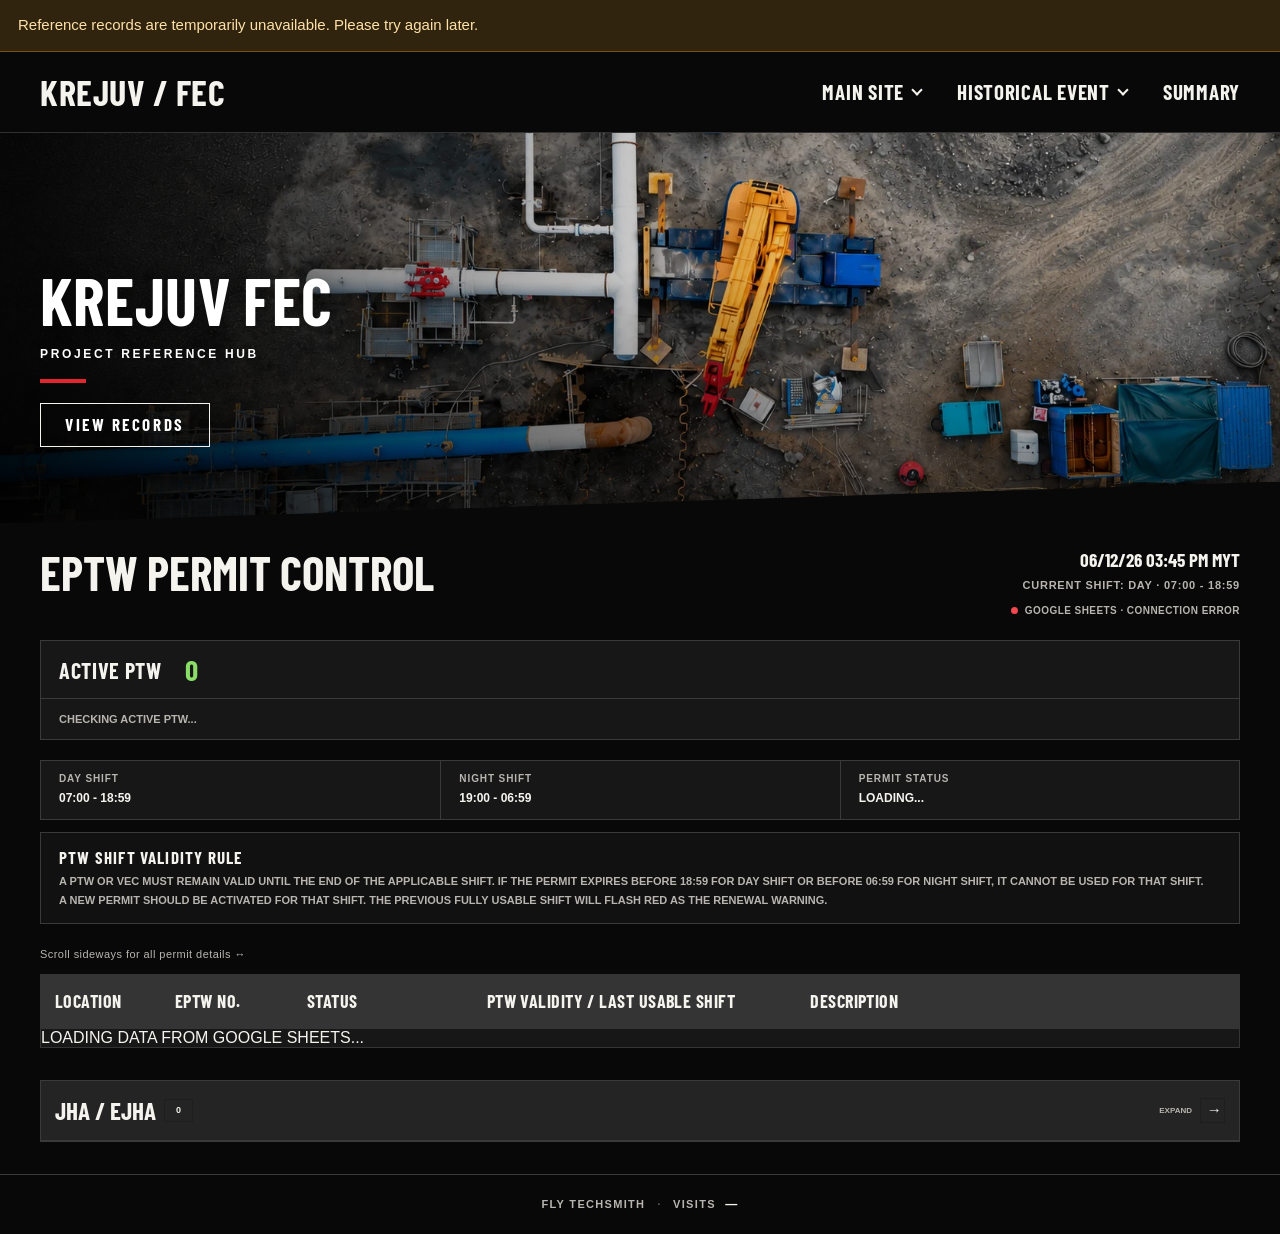
==== commit 252c1c45: "Prepare public footer visit totals with anonymous session deduplication" ====
--- a/index.html
+++ b/index.html
@@ -2260,8 +2260,10 @@
 </main>
 
 
-<footer class="footer">
-    FLY TECHSMITH
+<footer class="footer site-credit-footer">
+  <span class="footer-credit">FLY TECHSMITH</span>
+  <span class="footer-separator" aria-hidden="true">·</span>
+  <span class="footer-visits" title="Approximate visits"><span>VISITS</span> <strong class="visitor-count" aria-live="polite">—</strong></span>
 </footer>
 
 
--- a/site-theme.css
+++ b/site-theme.css
@@ -39,6 +39,10 @@
 .site-hero--compact .site-hero__title { font-size:clamp(40px,4vw,62px); }
 .site-hero--compact .site-hero__action { display:none; }
 .site-footer { max-width:1480px; margin:32px auto 0; padding:24px 40px; border-top:1px solid var(--theme-line); text-align:center; color:var(--theme-muted); font-size:10px; letter-spacing:.14em; }
+.site-credit-footer { display:flex; align-items:center; justify-content:center; flex-wrap:wrap; gap:12px; padding:20px 16px; text-transform:uppercase; }
+.footer-credit,.footer-visits { font:700 11px/1.5 Arial,Helvetica,sans-serif; letter-spacing:.12em; white-space:nowrap; }
+.footer-separator { color:#696969; }
+.visitor-count { display:inline-block; min-width:1ch; margin-left:5px; color:var(--theme-text); font-size:12px; font-variant-numeric:tabular-nums; }
 .site-scroll-hint { display:block; margin:0 0 12px; color:var(--theme-muted); font-size:11px; line-height:1.5; letter-spacing:.04em; }
 #public-data-status { margin:0; border:0; border-bottom:1px solid #76501c; border-radius:0; background:#30240f; color:#ffe1a7; }
 /* Permit control retains the existing data and validity calculations. */
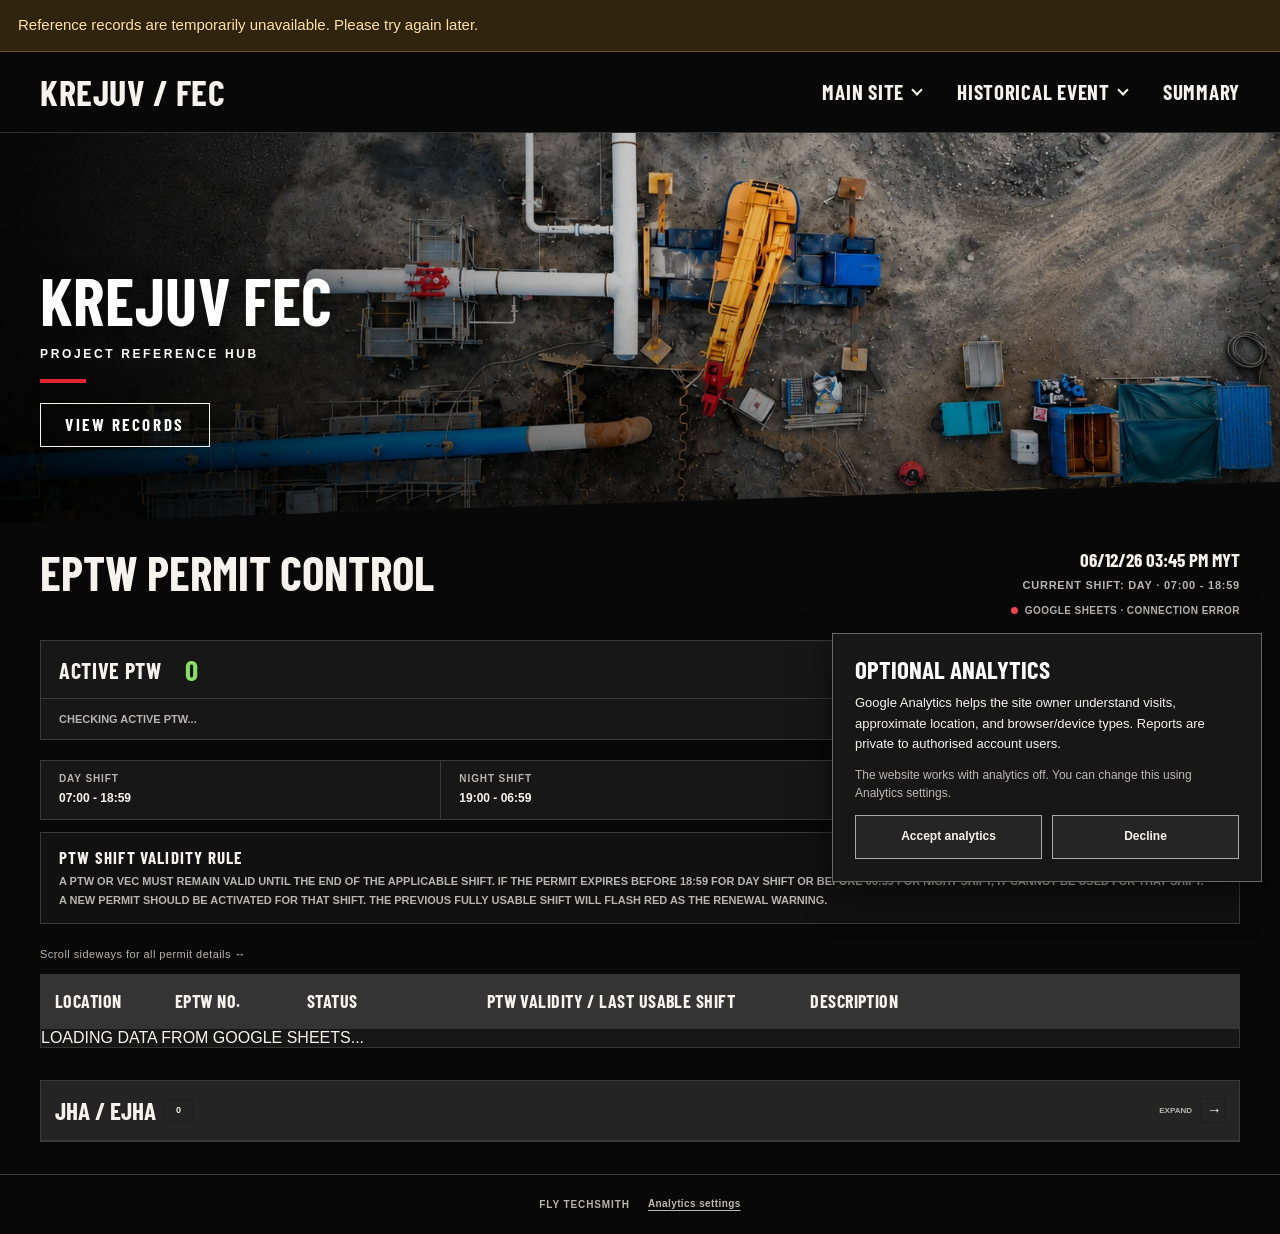
==== commit 89184689: "Install owner-private GA4 with optional analytics and restricted collection" ====
--- a/index.html
+++ b/index.html
@@ -3,7 +3,7 @@
 
 <head>
 <meta name="referrer" content="no-referrer">
-<meta http-equiv="Content-Security-Policy" content="default-src 'self'; script-src 'self' https://script.google.com/macros/s/ https://script.googleusercontent.com/macros/echo 'sha256-X+Fcyp4tGLknQSuge6B+6JpRHX8fmRHfaYY9aVa7YZg='; connect-src 'none'; frame-src 'none'; style-src 'self' 'unsafe-inline'; img-src 'self' data: https://i.ibb.co; object-src 'none'; base-uri 'none'; form-action 'none'">
+<meta http-equiv="Content-Security-Policy" content="default-src 'self'; script-src 'self' https://script.google.com/macros/s/ https://script.googleusercontent.com/macros/echo https://www.googletagmanager.com/gtag/ 'sha256-X+Fcyp4tGLknQSuge6B+6JpRHX8fmRHfaYY9aVa7YZg='; connect-src https://*.google-analytics.com https://*.analytics.google.com https://www.googletagmanager.com; frame-src 'none'; style-src 'self' 'unsafe-inline'; img-src 'self' data: https://i.ibb.co https://*.google-analytics.com https://www.googletagmanager.com; object-src 'none'; base-uri 'none'; form-action 'none'">
 <meta charset="UTF-8">
 
 <meta
@@ -1958,6 +1958,8 @@
 <script src="public-data.js"></script>
 <link rel="stylesheet" href="site-theme.css">
 <script src="site-theme.js"></script>
+<link rel="stylesheet" href="analytics.css">
+<script src="analytics.js" defer></script>
 </head>
 
 
@@ -2260,10 +2262,8 @@
 </main>
 
 
-<footer class="footer site-credit-footer">
-  <span class="footer-credit">FLY TECHSMITH</span>
-  <span class="footer-separator" aria-hidden="true">·</span>
-  <span class="footer-visits" title="Approximate visits"><span>VISITS</span> <strong class="visitor-count" aria-live="polite">—</strong></span>
+<footer class="footer">
+    FLY TECHSMITH
 </footer>
 
 
--- a/analytics.css
+++ b/analytics.css
@@ -0,0 +1,13 @@
+.analytics-preferences { position:fixed; z-index:1200; bottom:18px; right:18px; width:min(430px,calc(100vw - 36px)); padding:22px; border:1px solid #686868; background:#171717; color:#f5f3ee; box-shadow:0 8px 32px #0009; font:13px/1.55 Arial,Helvetica,sans-serif; }
+.analytics-preferences[hidden] { display:none !important; }
+.analytics-preferences h2 { margin:0 0 10px; color:#fff; font:700 25px/1.1 'Barlow Condensed','Arial Narrow',sans-serif; text-transform:uppercase; }
+.analytics-preferences p { margin:0 0 12px; }
+.analytics-preferences__state { color:#bbb8b1; font-size:12px; }
+.analytics-preferences__actions { display:flex; gap:10px; }
+.analytics-preferences__actions button { flex:1; min-height:44px; padding:10px 12px; background:#252525; color:#f5f3ee; border:1px solid #aaa; border-radius:0; cursor:pointer; font:700 12px/1.3 Arial,Helvetica,sans-serif; }
+.analytics-preferences__actions button:hover { background:#353535; }
+.analytics-preferences__actions button:disabled { opacity:.4; cursor:default; }
+.analytics-preferences button:focus-visible,.analytics-settings:focus-visible { outline:2px solid #fff; outline-offset:3px; }
+.analytics-footer { display:flex; align-items:center; justify-content:center; gap:18px; flex-wrap:wrap; }
+.analytics-settings { padding:7px 0; border:0; background:transparent; color:#bbb8b1; text-decoration:underline; text-underline-offset:3px; cursor:pointer; font:700 10px/1.4 Arial,Helvetica,sans-serif; letter-spacing:.04em; }
+@media(max-width:480px) { .analytics-preferences { right:12px; bottom:12px; width:calc(100vw - 24px); padding:18px; } }
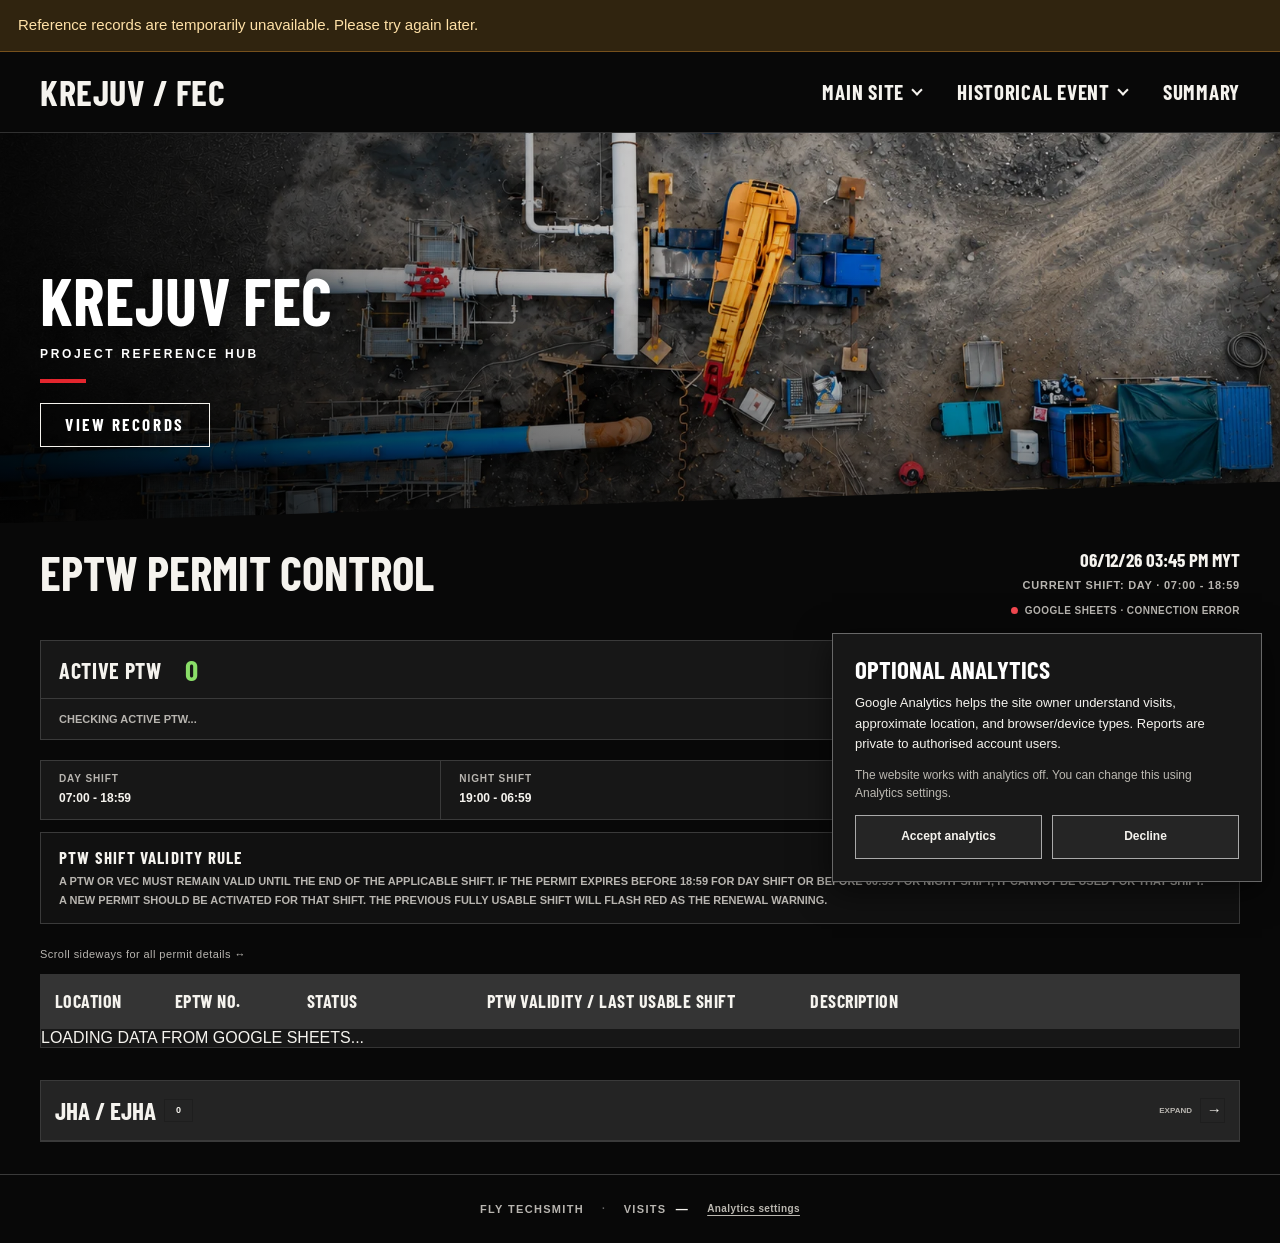
==== commit ba91e613: "Show the public visit total beside Fly TechSmith * Prepare public footer visit totals with anonymous" ====
--- a/index.html
+++ b/index.html
@@ -2262,8 +2262,10 @@
 </main>
 
 
-<footer class="footer">
-    FLY TECHSMITH
+<footer class="footer site-credit-footer">
+  <span class="footer-credit">FLY TECHSMITH</span>
+  <span class="footer-separator" aria-hidden="true">·</span>
+  <span class="footer-visits" title="Approximate visits"><span>VISITS</span> <strong class="visitor-count" aria-live="polite">—</strong></span>
 </footer>
 
 
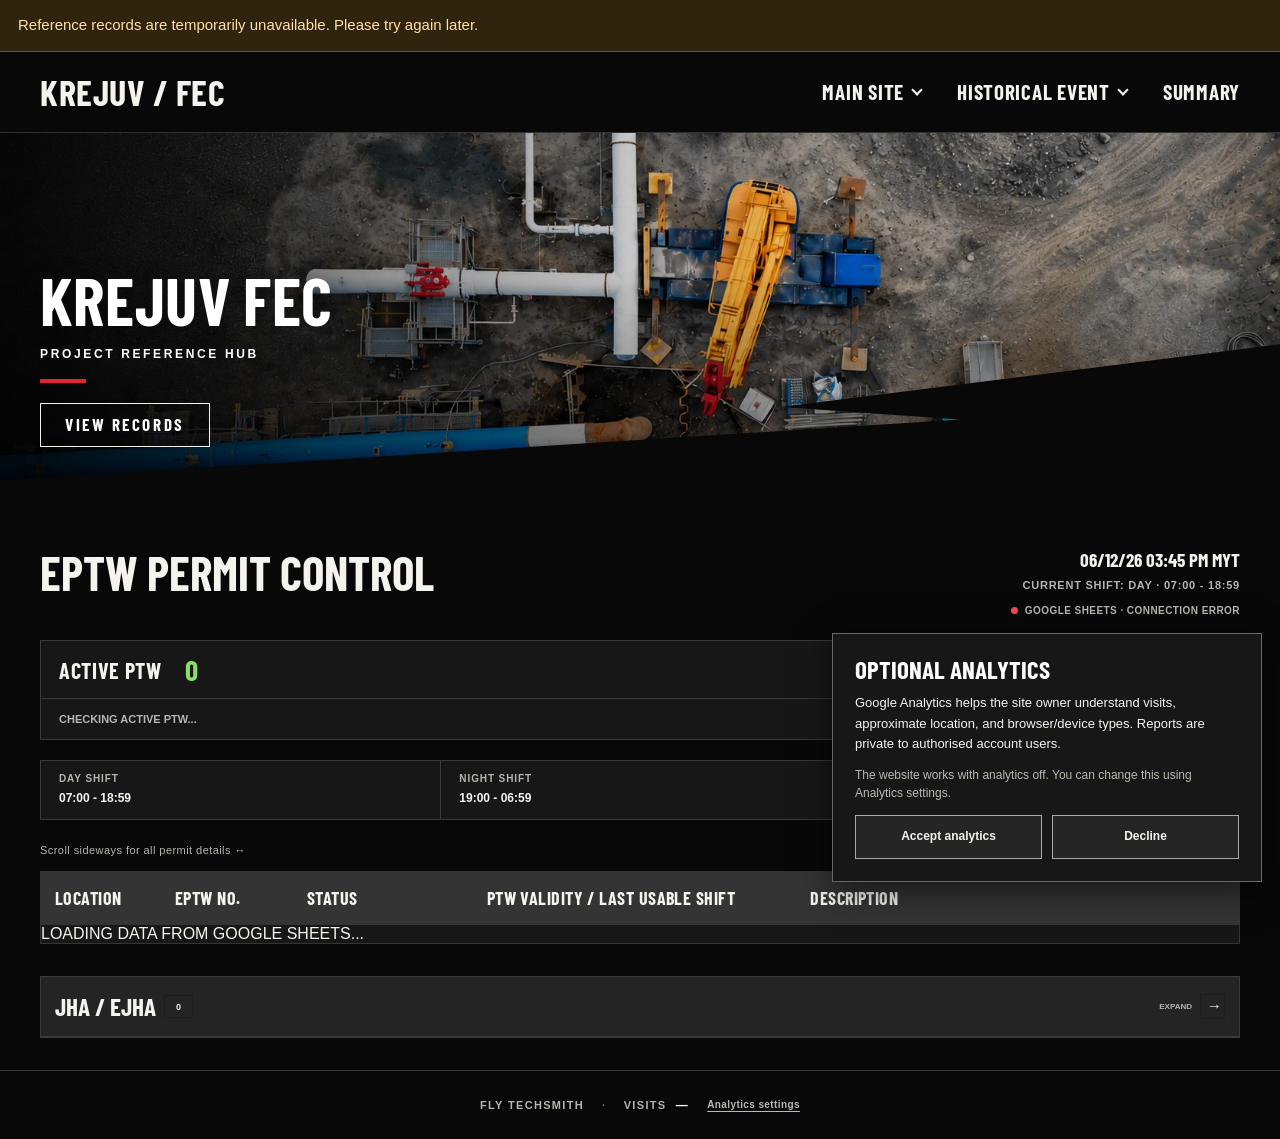
==== commit 42994978: "Remove visible PTW shift rule notice while preserving validity logic" ====
--- a/index.html
+++ b/index.html
@@ -2124,23 +2124,7 @@
 </div>
 
 
-<div class="ptw-rule-box">
-
-    <div class="ptw-rule-title">
-        PTW SHIFT VALIDITY RULE
-    </div>
-
-    <div class="ptw-rule-text">
-
-        A PTW OR VEC MUST REMAIN VALID UNTIL THE END OF THE APPLICABLE SHIFT.
-        IF THE PERMIT EXPIRES BEFORE 18:59 FOR DAY SHIFT OR BEFORE 06:59 FOR NIGHT SHIFT,
-        IT CANNOT BE USED FOR THAT SHIFT.
-        A NEW PERMIT SHOULD BE ACTIVATED FOR THAT SHIFT.
-        THE PREVIOUS FULLY USABLE SHIFT WILL FLASH RED AS THE RENEWAL WARNING.
-
-    </div>
-
-</div>
+
 
 
 <div class="eptw-table-container" tabindex="0" role="region" aria-label="Permit records, scroll sideways to view every column">
--- a/site-theme.css
+++ b/site-theme.css
@@ -26,7 +26,8 @@
 .site-hero { position:relative; min-height:390px; display:flex; align-items:flex-end; isolation:isolate; overflow:hidden; background:#202020; }
 .site-hero__image { position:absolute; inset:0; width:100%; height:100%; object-fit:cover; object-position:50% 40%; z-index:-3; }
 .site-hero::before { content:''; position:absolute; inset:0; z-index:-2; background:linear-gradient(90deg,#000b,transparent 70%),linear-gradient(0deg,#0008,transparent 65%); }
-.site-hero::after { content:''; position:absolute; bottom:-1px; left:0; width:100%; height:42px; background:var(--theme-bg); clip-path:polygon(0 100%,100% 0,100% 100%); }
+/* Angular photo edge: a rising diagonal with a reverse lightning notch. */
+.site-hero::after { content:''; position:absolute; bottom:-1px; left:0; width:100%; height:clamp(140px,14vw,210px); z-index:-1; pointer-events:none; background:var(--theme-bg); clip-path:polygon(0 76%,75% 42%,61% 35%,100% 0,100% 100%,0 100%); }
 .site-hero__content { width:min(100%,1480px); margin:0 auto; padding:70px 40px 76px; }
 .site-hero__title { margin:0; max-width:22ch; color:#fff; font:700 clamp(48px,5.2vw,80px)/.98 var(--heading); letter-spacing:.005em; text-transform:uppercase; text-shadow:0 2px 24px #0006; }
 .site-hero__subtitle { margin:12px 0 0; color:#fff; font-size:12px; line-height:1.5; font-weight:700; letter-spacing:.22em; text-transform:uppercase; }
@@ -34,6 +35,7 @@
 .site-hero__action { display:inline-flex; align-items:center; justify-content:center; min-height:44px; margin-top:20px; padding:10px 24px; border:1px solid #f5f3ee; color:#fff; text-decoration:none; font:700 17px/1 var(--heading); letter-spacing:.15em; background:#08080838; }
 .site-hero__action:hover { color:#080808; background:#f5f3ee; }
 .site-hero--compact { min-height:250px; }
+.site-hero--compact::after { height:clamp(95px,10vw,145px); }
 .site-hero--compact .site-hero__image { object-position:50% 30%; }
 .site-hero--compact .site-hero__content { padding-top:52px; padding-bottom:62px; }
 .site-hero--compact .site-hero__title { font-size:clamp(40px,4vw,62px); }
@@ -174,6 +176,8 @@
   .site-dropdown__panel { position:static; min-width:0; padding:0 0 0 12px; border:0; background:#191919; box-shadow:none; }
   .site-menu-link { min-height:46px; padding:13px 12px; font-size:21px; }
   .site-hero { min-height:310px; }
+  .site-hero::after { height:110px; }
+  .site-hero--compact::after { height:85px; }
   .site-hero__image { object-position:56% 48%; }
   .site-hero--compact .site-hero__image { object-position:56% 40%; }
   .site-hero::before { background:linear-gradient(0deg,#000c,transparent 85%),linear-gradient(90deg,#0005,transparent); }
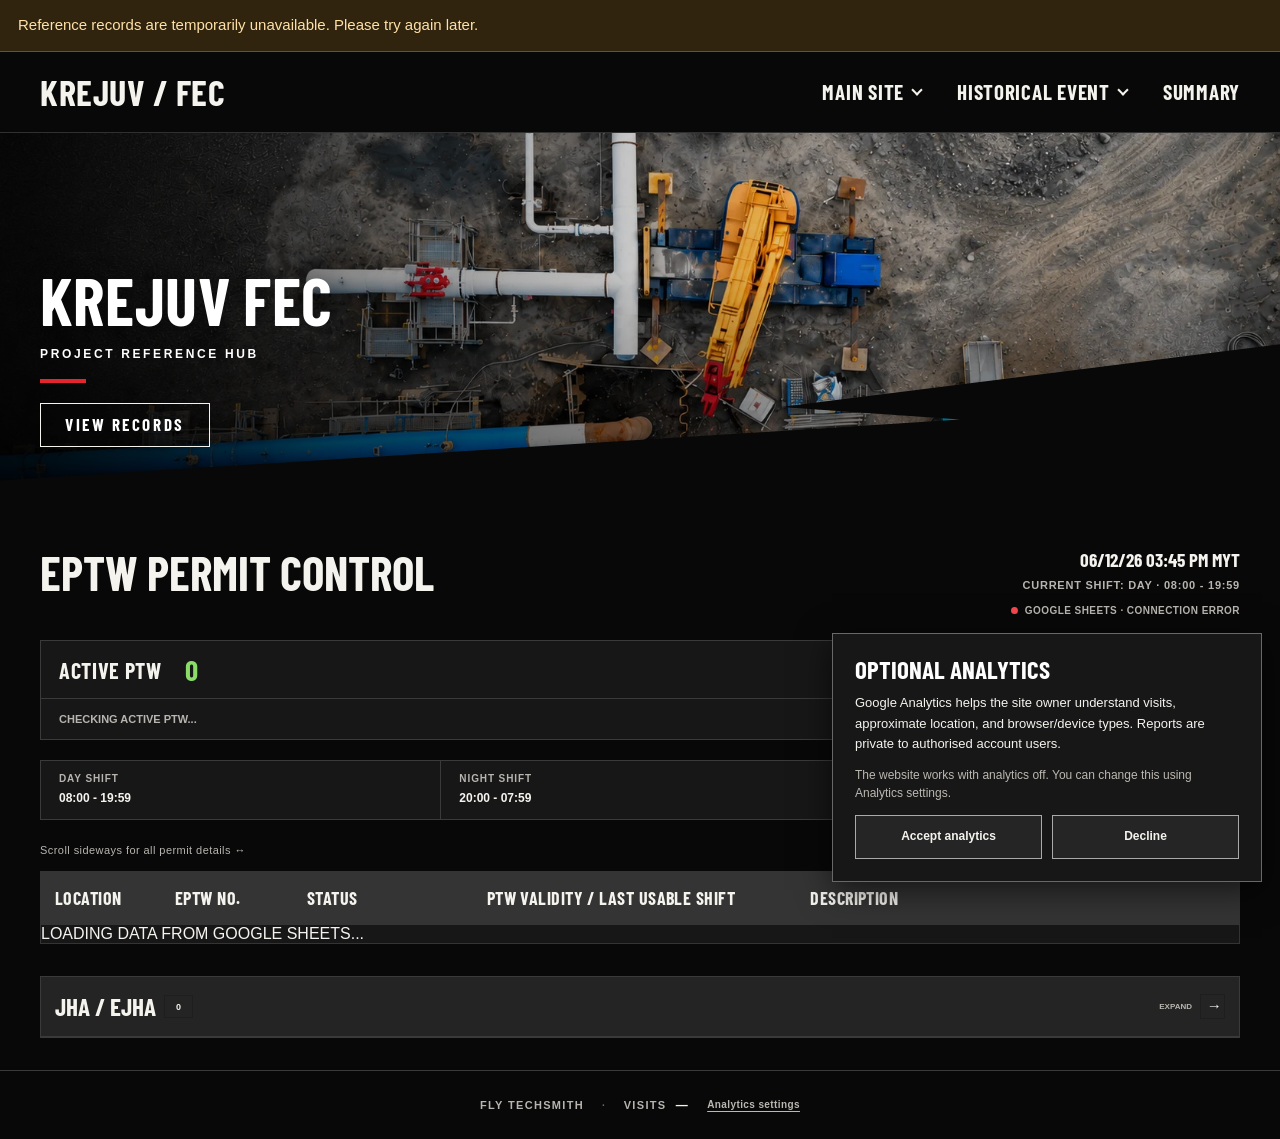
==== commit d8e6b1e2: "Move day and night shift boundaries to 08:00 and 20:00 Malaysia time" ====
--- a/index.html
+++ b/index.html
@@ -3,7 +3,7 @@
 
 <head>
 <meta name="referrer" content="no-referrer">
-<meta http-equiv="Content-Security-Policy" content="default-src 'self'; script-src 'self' https://script.google.com/macros/s/ https://script.googleusercontent.com/macros/echo https://www.googletagmanager.com/gtag/ 'sha256-X+Fcyp4tGLknQSuge6B+6JpRHX8fmRHfaYY9aVa7YZg='; connect-src https://*.google-analytics.com https://*.analytics.google.com https://www.googletagmanager.com; frame-src 'none'; style-src 'self' 'unsafe-inline'; img-src 'self' data: https://i.ibb.co https://*.google-analytics.com https://www.googletagmanager.com; object-src 'none'; base-uri 'none'; form-action 'none'">
+<meta http-equiv="Content-Security-Policy" content="default-src 'self'; script-src 'self' https://script.google.com/macros/s/ https://script.googleusercontent.com/macros/echo https://www.googletagmanager.com/gtag/ 'sha256-M7AUjPLgRQUmpfDkRRTZy83w7zBz9p2bHsZUChq5Ey0='; connect-src https://*.google-analytics.com https://*.analytics.google.com https://www.googletagmanager.com; frame-src 'none'; style-src 'self' 'unsafe-inline'; img-src 'self' data: https://i.ibb.co https://*.google-analytics.com https://www.googletagmanager.com; object-src 'none'; base-uri 'none'; form-action 'none'">
 <meta charset="UTF-8">
 
 <meta
@@ -2087,7 +2087,7 @@
         </span>
 
         <span class="shift-guide-value">
-            07:00 - 18:59
+            08:00 - 19:59
         </span>
 
     </div>
@@ -2100,7 +2100,7 @@
         </span>
 
         <span class="shift-guide-value">
-            19:00 - 06:59
+            20:00 - 07:59
         </span>
 
     </div>
@@ -3445,8 +3445,8 @@
 
 
     if (
-        p.hour >= 7 &&
-        p.hour < 19
+        p.hour >= 8 &&
+        p.hour < 20
     ) {
 
         type =
@@ -3458,7 +3458,7 @@
                 p.year,
                 p.month,
                 p.day,
-                7,
+                8,
                 0
             );
 
@@ -3468,14 +3468,14 @@
                 p.year,
                 p.month,
                 p.day,
-                18,
+                19,
                 59
             );
 
     }
 
     else if (
-        p.hour >= 19
+        p.hour >= 20
     ) {
 
         type =
@@ -3497,7 +3497,7 @@
                 p.year,
                 p.month,
                 p.day,
-                19,
+                20,
                 0
             );
 
@@ -3507,7 +3507,7 @@
                 tomorrow.getUTCFullYear(),
                 tomorrow.getUTCMonth() + 1,
                 tomorrow.getUTCDate(),
-                6,
+                7,
                 59
             );
 
@@ -3534,7 +3534,7 @@
                 yesterday.getUTCFullYear(),
                 yesterday.getUTCMonth() + 1,
                 yesterday.getUTCDate(),
-                19,
+                20,
                 0
             );
 
@@ -3544,7 +3544,7 @@
                 p.year,
                 p.month,
                 p.day,
-                6,
+                7,
                 59
             );
 
@@ -3657,7 +3657,7 @@
             formatDateOnly(
                 shift.start
             ) +
-            " · 07:00 - 18:59"
+            " · 08:00 - 19:59"
         );
 
     }
@@ -3668,11 +3668,11 @@
         formatDateOnly(
             shift.start
         ) +
-        " 19:00 - " +
+        " 20:00 - " +
         formatDateOnly(
             shift.end
         ) +
-        " 06:59"
+        " 07:59"
     );
 
 }
@@ -5189,9 +5189,9 @@
     ).textContent =
         shift.type === "DAY SHIFT"
         ?
-        "CURRENT SHIFT: DAY · 07:00 - 18:59"
+        "CURRENT SHIFT: DAY · 08:00 - 19:59"
         :
-        "CURRENT SHIFT: NIGHT · 19:00 - 06:59";
+        "CURRENT SHIFT: NIGHT · 20:00 - 07:59";
 
 }
 
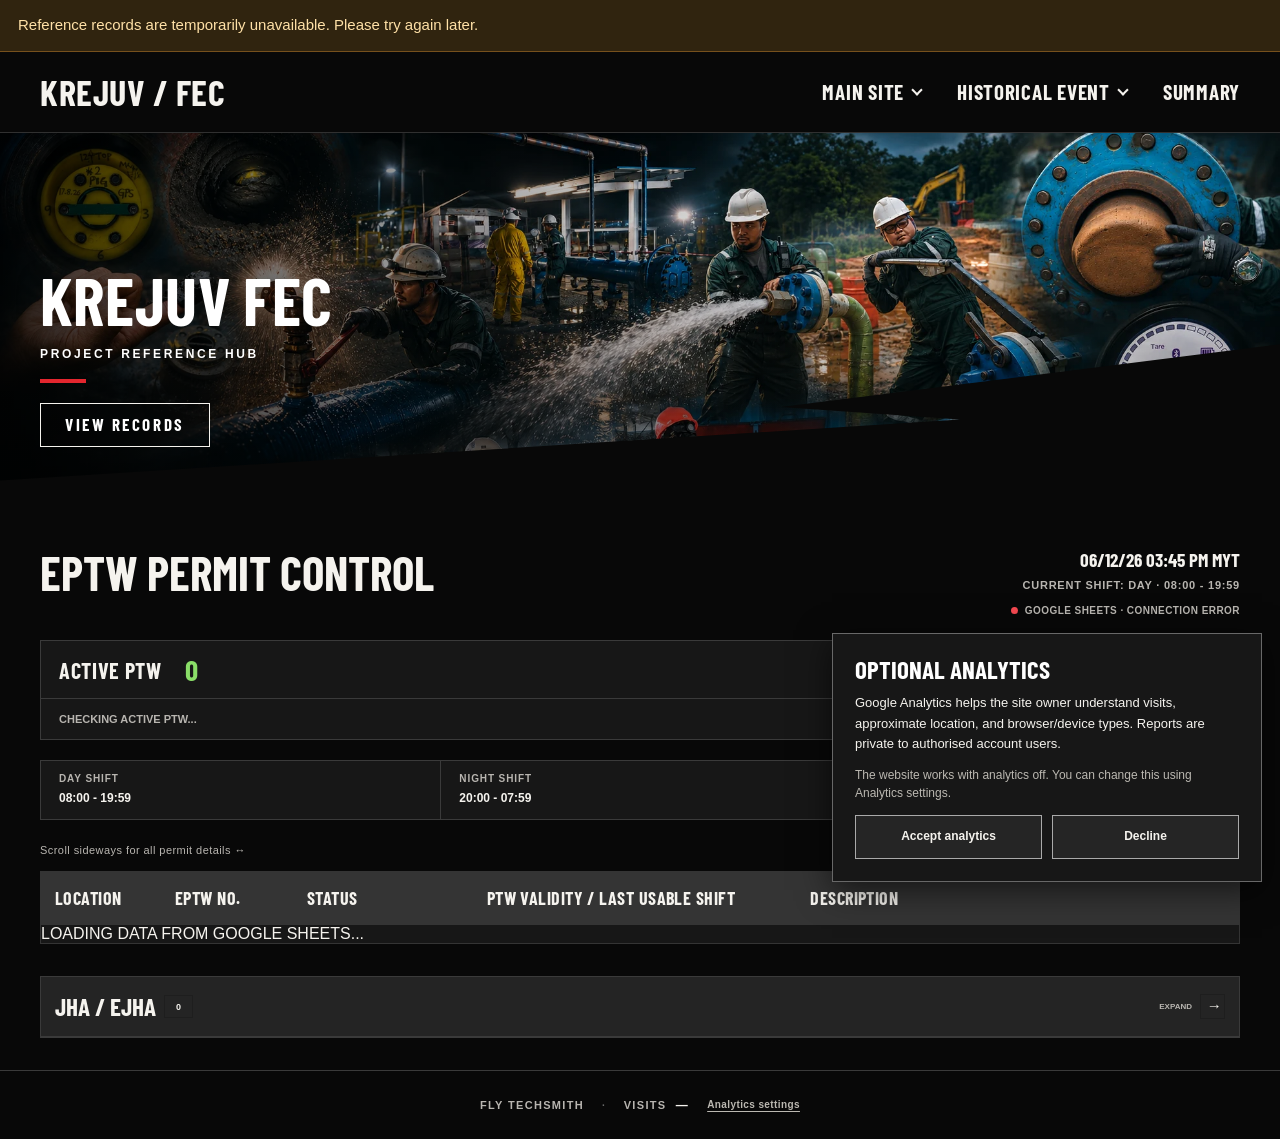
==== commit 13595b44: "Replace overview header with pipeline photo composite" ====
--- a/index.html
+++ b/index.html
@@ -1990,7 +1990,7 @@
 
 
 <section class="site-hero" aria-labelledby="site-hero-heading">
-  <img class="site-hero__image" src="assets/hero-yard.webp" width="1672" height="941" alt="Aerial pipeline worksite with white pipework and a yellow crane" fetchpriority="high">
+  <img class="site-hero__image" src="assets/hero-project-composite.webp" width="1983" height="793" alt="Composite of KREJUV FEC pipeline work, pigging, water testing and pressure and dewpoint instruments" fetchpriority="high">
   <div class="site-hero__content">
     <h1 id="site-hero-heading" class="site-hero__title">KREJUV FEC</h1>
     <p class="site-hero__subtitle">PROJECT REFERENCE HUB</p>
--- a/site-theme.css
+++ b/site-theme.css
@@ -49,6 +49,9 @@
 #public-data-status { margin:0; border:0; border-bottom:1px solid #76501c; border-radius:0; background:#30240f; color:#ffe1a7; }
 /* Permit control retains the existing data and validity calculations. */
 .page-overview { --bg:#080808; --black:#f5f3ee; --border:#3a3a3a; --soft-border:#343434; --green:#8ade68; --red:#f34850; --red-dark:#a82730; --red-soft:#32191c; }
+/* Keep the panoramic overview composite framed above the lightning edge. */
+.page-overview .site-hero { min-height:clamp(390px,28vw,540px); }
+.page-overview .site-hero__image { object-position:50% 10%; }
 .page-overview .page { width:100%; min-height:100vh; margin:0; overflow:visible; background:#080808; }
 .page-overview .eptw-section { width:min(100%,1480px); margin:0 auto; padding:26px 40px 0; border:0; }
 .page-overview .eptw-section-head { padding:0 0 24px; gap:22px; border-bottom:0; align-items:flex-start; }
@@ -176,6 +179,8 @@
   .site-dropdown__panel { position:static; min-width:0; padding:0 0 0 12px; border:0; background:#191919; box-shadow:none; }
   .site-menu-link { min-height:46px; padding:13px 12px; font-size:21px; }
   .site-hero { min-height:310px; }
+  .page-overview .site-hero { min-height:310px; }
+  .page-overview .site-hero__image { object-position:56% 40%; }
   .site-hero::after { height:110px; }
   .site-hero--compact::after { height:85px; }
   .site-hero__image { object-position:56% 48%; }
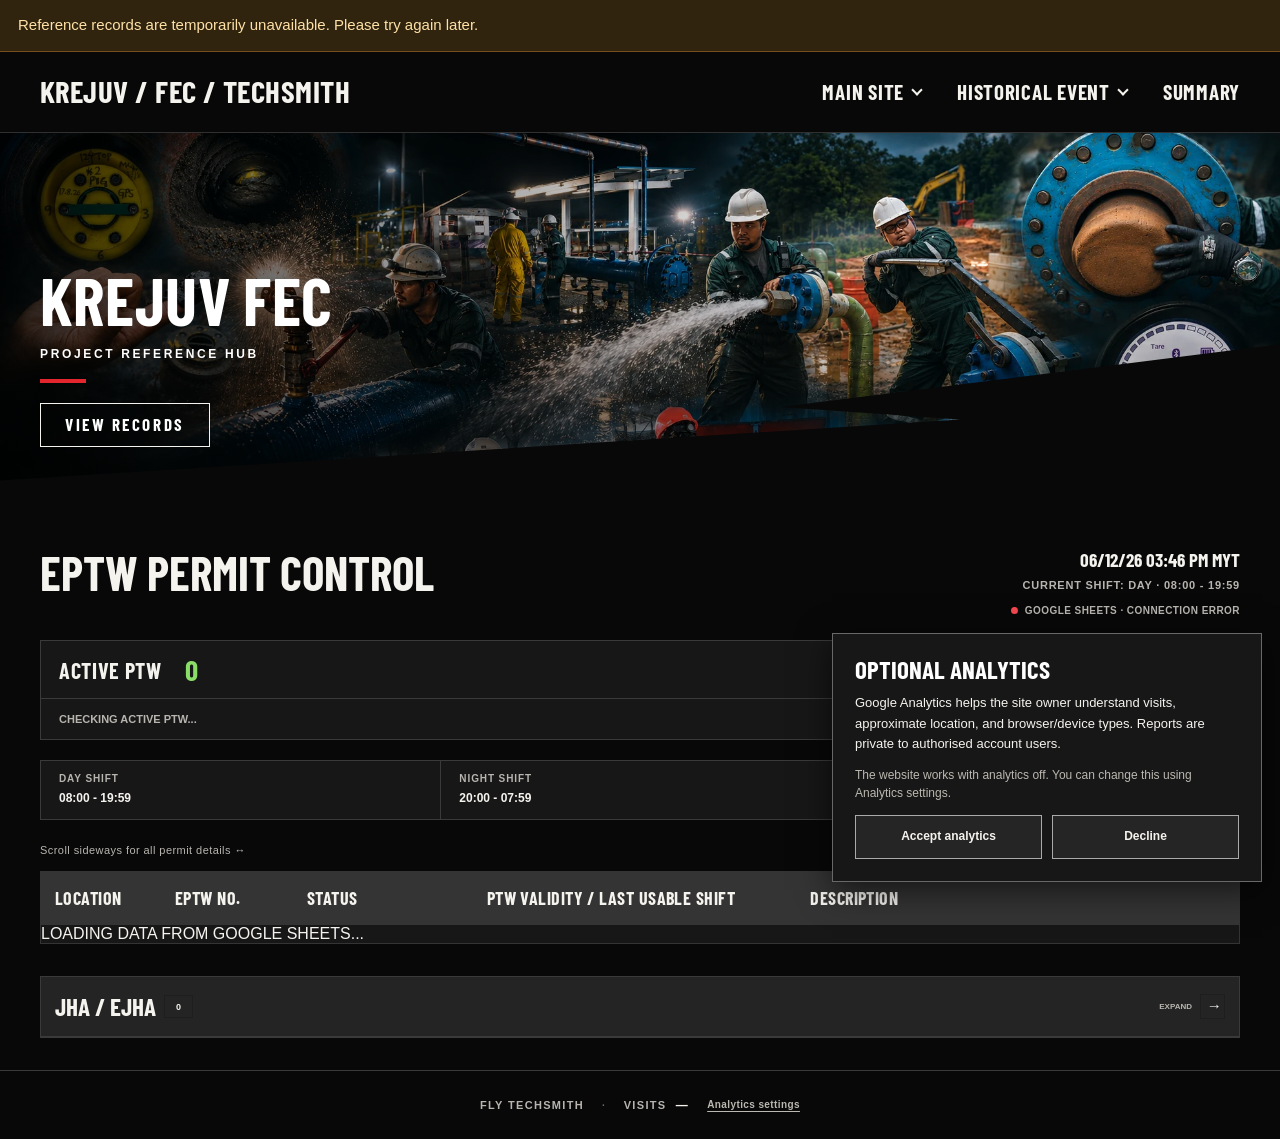
==== commit 15e583ba: "Update header branding across project pages" ====
--- a/index.html
+++ b/index.html
@@ -1969,7 +1969,7 @@
 <a class="site-skip" href="#eptw-control">Skip to records</a>
 <header class="site-header">
   <div class="site-header__inner">
-    <a class="site-brand" href="./" aria-label="KREJUV FEC home">KREJUV / FEC</a>
+    <a class="site-brand" href="./" aria-label="KREJUV / FEC / TECHSMITH home">KREJUV / FEC / TECHSMITH</a>
     <button id="site-menu-toggle" class="site-menu-toggle" type="button" aria-label="Open navigation" aria-expanded="false" aria-controls="site-navigation"><span></span><span></span><span></span></button>
     <nav id="site-navigation" class="site-nav" aria-label="Reference navigation">
       <div class="site-dropdown">
--- a/site-theme.css
+++ b/site-theme.css
@@ -9,7 +9,7 @@
 .site-skip:focus { top:12px; }
 .site-header { position:sticky; top:0; z-index:1000; background:#080808; border-bottom:1px solid #303030; }
 .site-header__inner { max-width:1560px; min-height:80px; margin:auto; padding:0 40px; display:flex; align-items:center; justify-content:space-between; gap:24px; }
-.site-brand { color:var(--theme-text); text-decoration:none; font:700 36px/1 var(--heading); letter-spacing:.015em; white-space:nowrap; }
+.site-brand { color:var(--theme-text); text-decoration:none; font:700 clamp(22px,2.4vw,36px)/1 var(--heading); letter-spacing:.015em; white-space:nowrap; }
 .site-nav { display:flex; align-items:center; gap:36px; }
 .site-dropdown { position:relative; }
 .site-dropdown-toggle,.site-nav__link { display:flex; align-items:center; gap:9px; min-height:80px; padding:0; border:0; background:transparent; color:var(--theme-text); text-decoration:none; cursor:pointer; font:700 21px/1 var(--heading); letter-spacing:.035em; white-space:nowrap; }
@@ -160,7 +160,7 @@
 @media(max-width:900px) {
   .site-header__inner { padding:0 24px; }
   .site-nav { gap:23px; }
-  .site-brand { font-size:31px; }
+  .site-brand { font-size:22px; }
   .site-dropdown-toggle,.site-nav__link { font-size:19px; }
   .site-hero__content { padding-left:24px; padding-right:24px; }
   .page-overview .eptw-section,.page-summary .app-shell { padding-left:24px; padding-right:24px; }
@@ -169,7 +169,7 @@
 @media(max-width:700px) {
   html { scroll-padding-top:82px; }
   .site-header__inner { min-height:68px; padding:0 20px; gap:16px; }
-  .site-brand { font-size:29px; }
+  .site-brand { font-size:clamp(20px,5.2vw,29px); }
   .site-menu-toggle { display:flex; width:44px; height:44px; padding:11px; flex-direction:column; justify-content:center; gap:5px; border:1px solid #555; background:transparent; color:#fff; cursor:pointer; }
   .site-menu-toggle span { display:block; height:2px; background:currentColor; width:100%; }
   .site-nav { display:none; position:absolute; top:100%; right:0; left:0; padding:8px 20px 18px; border-bottom:1px solid #666; background:#101010; box-shadow:0 16px 24px #0008; max-height:calc(100dvh - 70px); overflow:auto; }
